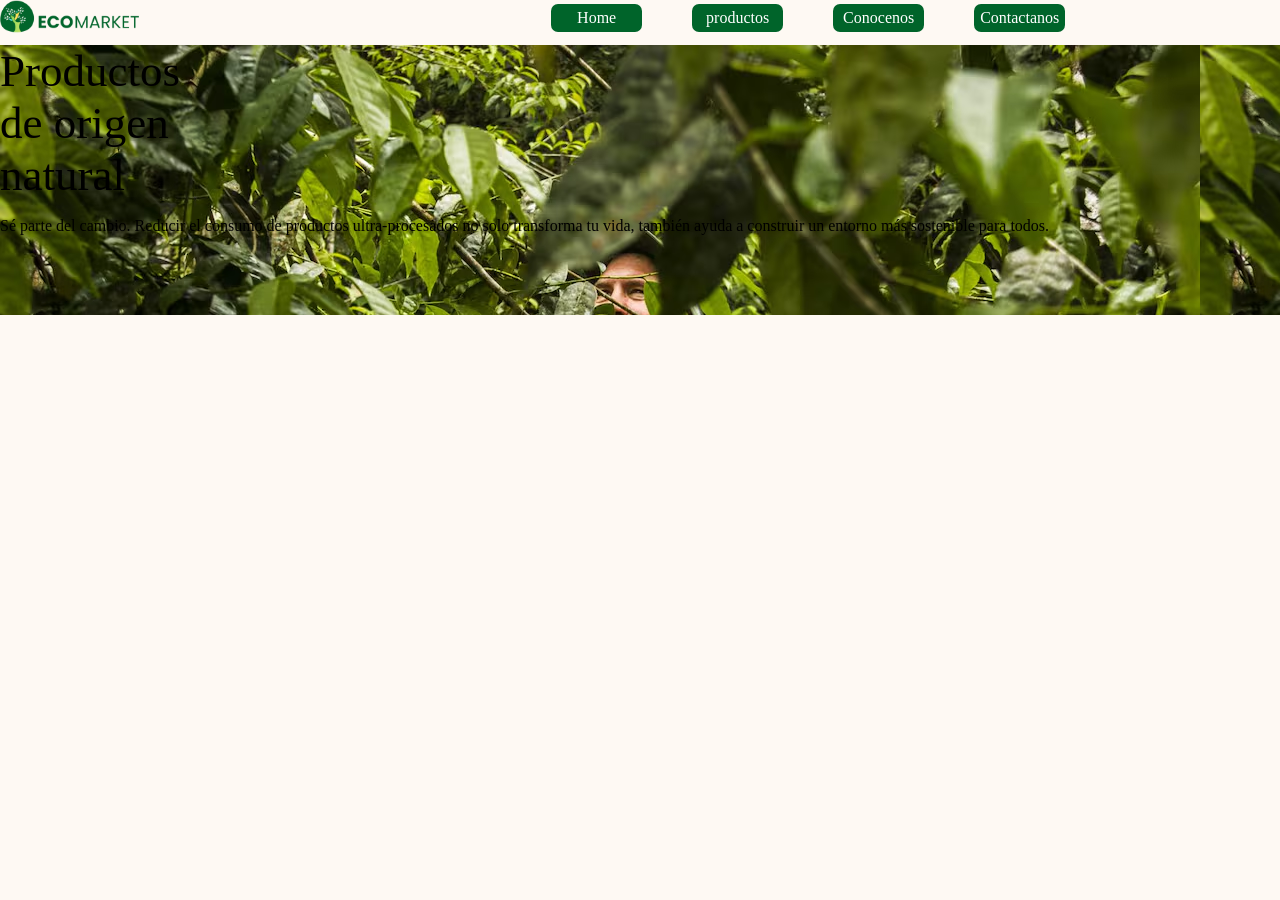
==== index.html @ d208a3f1 "Feat: Estructura general del proyecto, establecimiento de productos,  y header" ====
<!DOCTYPE html>
<html lang="es">
<head>
    <meta charset="UTF-8">
    <meta name="viewport" content="width=device-width, initial-scale=1.0">
    <title>Home-EcoMarket</title>
    <link rel="stylesheet" href="Css/animations.css">
    <link rel="stylesheet" href="Css/components.css">
    <link rel="stylesheet" href="Css/layout.css">
    <link rel="stylesheet" href="Css/Main.css">
</head>
<body>
    <header>
        <div>
            <img src="img/Icons/Logos/Logo_vertical.png" alt="Logo_vertical">
            <nav>
                <a href="index.html">Home</a>
                <a href="views/productos.html">productos</a>
                <a href="views/sobre-nosotros.html">Conocenos</a>
                <a href="views/">Contactanos</a>
            </nav>
            <button>
                Barra de Búsqueda<img src="img/Icons/Recursos/Lupa.png" alt="">
            </button>
        </div>
        <section>
            <div>Productos de origen natural</div>
            <p>Sé parte del cambio. Reducir el consumo
               de productos ultra-procesados no solo transforma
               tu vida, también ayuda a construir un entorno más 
               sostenible para todos.</p>
        </section>
    </header>
    
</body>
</html>
---- Css/layout.css ----
body{
    background-color: #fef9f3;
    padding: 0px;
    margin: 0px;
    
}
header div {
    display: grid;
    grid-template-columns: 1fr 4fr 2fr ;
    gap: 40vh;
    align-items: center;
    margin-bottom: 1vh;
}
header img{
    display: grid;
    height: 4vh;
    
}
header nav {
    display: flex;

}
header nav a {
    width: 9vh;
    margin-left: 50px;
    padding: 5px;
    border-radius: 7px;
    color: #ffffff;
    background-color: #00642a;
    text-decoration: none;
    text-align: center;
    
}

header button  {
    display: flex;
    background-color: #ffde59;
    border-radius: 2vw;
    border: none;
    height: 4vh;
    align-items: center;
    
}
header button img {
    height: 2vh;
    padding-left: 19vh;
}

header section{
    background-image: url(../img/hero/Header_Home.avif);
    height: 30vh;
}
header section div {
    font-size: 5vh;
}
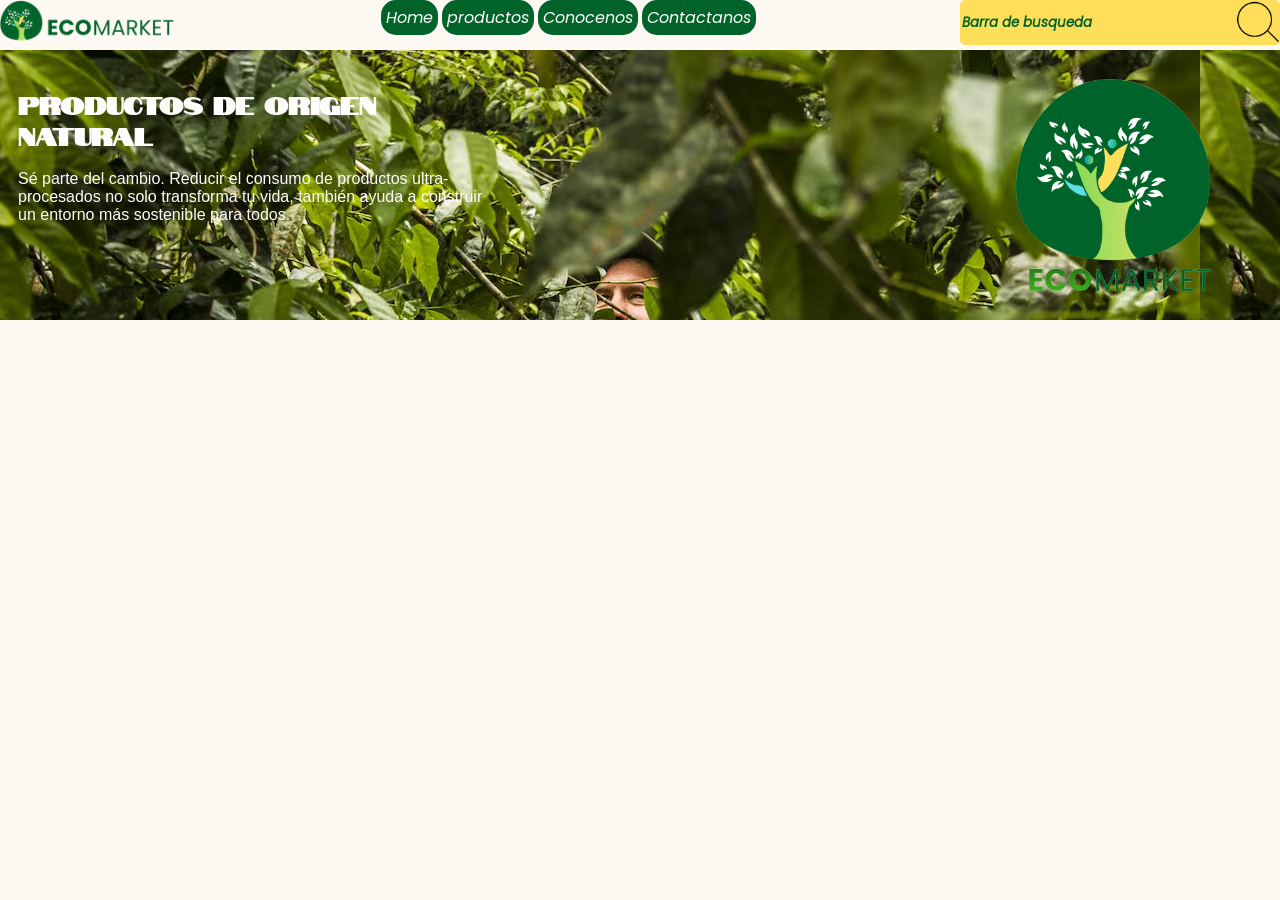
==== commit 6d6d3538: "fix: Estructura de Css, terminacion y conexion de Header a las 4 paginas iniciales" ====
--- a/index.html
+++ b/index.html
@@ -11,26 +11,33 @@
 </head>
 <body>
     <header>
+        <section class="head-principal">
         <div>
-            <img src="img/Icons/Logos/Logo_vertical.png" alt="Logo_vertical">
+            <img class="logoVertical" src="img/Icons/Logos/Logo_vertical.png" alt="Logo_vertical">
             <nav>
-                <a href="index.html">Home</a>
-                <a href="views/productos.html">productos</a>
-                <a href="views/sobre-nosotros.html">Conocenos</a>
-                <a href="views/">Contactanos</a>
+                <a class="boton-navegacion" href="index.html">Home</a>
+                <a class="boton-navegacion" href="views/productos.html">productos</a>
+                <a class="boton-navegacion" href="views/sobre-nosotros.html">Conocenos</a>
+                <a class="boton-navegacion" href="views/">Contactanos</a>
             </nav>
-            <button>
-                Barra de Búsqueda<img src="img/Icons/Recursos/Lupa.png" alt="">
-            </button>
+            <form class="boton-busqueda">
+                <input type="search"  placeholder="Barra de busqueda"  >
+                    <img class="logoVertical" src="img/Icons/Recursos/Lupa.png" alt="buscar">
+                </input>
+            </form>
         </div>
-        <section>
-            <div>Productos de origen natural</div>
-            <p>Sé parte del cambio. Reducir el consumo
-               de productos ultra-procesados no solo transforma
-               tu vida, también ayuda a construir un entorno más 
-               sostenible para todos.</p>
+        </section>
+        <section class="head-Secundary">
+            <div>  
+                <h1 class="Titulo">Productos de origen natural</h1>
+                
+                <p class="descripciones">Sé parte del cambio. Reducir el consumo
+                de productos ultra-procesados no solo transforma
+                tu vida, también ayuda a construir un entorno más 
+                sostenible para todos.</p>
+            </div>
+            <div><img class="Logo" src="img/Icons/Logos/LogoProytecto.png" alt="LogoPrincipal"></div>
         </section>
     </header>
-    
 </body>
 </html>
--- a/Css/components.css
+++ b/Css/components.css
@@ -0,0 +1,74 @@
+/* HEAD PRINCIPAL DE TODAS LAS PAGINAS */
+.head-principal > div {
+    display: flex;
+    justify-content: space-between;
+}
+.logoVertical {
+    height: 5vh;
+}
+.boton-busqueda{
+    display: flex;
+    align-items: center;
+    justify-content: space-between;
+    width: 25%;
+    height: 5vh; 
+    background-color: var(--navegacionColor-primario);  
+    border: none;
+    border-radius: 5px;
+}
+.boton-busqueda input {
+    flex: 1;
+    height: 100%;
+    border: none;
+    background: transparent;
+}
+.boton-busqueda input::placeholder{
+    color: var(--fondoColor-primario);
+    font-family: var(--texto);
+    font-style: italic;
+    font-weight: 700;
+}
+.boton-navegacion {
+    color: var(--letrasColor-primario);
+    font-family: var(--texto) ;
+    font-style: italic;
+    display: inline-block;
+    background-color: var(--fondoColor-primario);
+    align-items: center;
+    text-align: center;
+    margin: 0px;
+    padding: 5px;
+    border-radius: 15px;
+    text-decoration: none;
+}
+
+
+
+
+
+
+
+
+
+/* Head home */
+
+.head-Secundary > div:first-child {
+    color: var(--letrasColor-primario);
+    width: 100%;
+    height: 100% ;
+    justify-content: space-between;
+    padding: 2vh;
+}
+.Titulo {
+    font-family: var(--titulo);
+ }
+.descripciones{
+    font-family: var(--descripciones);
+}
+.Logo {
+    padding-left: 40vw;
+    padding-top: 3vh;
+    padding-right: 5vw;
+    display: flex;
+    height: 80% ;
+}
--- a/Css/layout.css
+++ b/Css/layout.css
@@ -1,55 +1,20 @@
+@font-face {
+    font-family: "Poppins";
+    src: url("../fonts/Poppins-Regular.ttf") format("truetype");
+    font-weight: 400;
+    font-style: normal;
+    font-display: swap;}
+
+
 body{
     background-color: #fef9f3;
     padding: 0px;
     margin: 0px;
-    
-}
-header div {
-    display: grid;
-    grid-template-columns: 1fr 4fr 2fr ;
-    gap: 40vh;
     align-items: center;
-    margin-bottom: 1vh;
-}
-header img{
-    display: grid;
-    height: 4vh;
-    
-}
-header nav {
-    display: flex;
-
-}
-header nav a {
-    width: 9vh;
-    margin-left: 50px;
-    padding: 5px;
-    border-radius: 7px;
-    color: #ffffff;
-    background-color: #00642a;
-    text-decoration: none;
-    text-align: center;
-    
+    font-family: "Poppins", sans-serif ;
 }
 
-header button  {
+header{
     display: flex;
-    background-color: #ffde59;
-    border-radius: 2vw;
-    border: none;
-    height: 4vh;
-    align-items: center;
-    
+    flex-direction: column;
 }
-header button img {
-    height: 2vh;
-    padding-left: 19vh;
-}
-
-header section{
-    background-image: url(../img/hero/Header_Home.avif);
-    height: 30vh;
-}
-header section div {
-    font-size: 5vh;
-}
--- a/Css/Main.css
+++ b/Css/Main.css
@@ -0,0 +1,63 @@
+@font-face {
+    font-family: "Notable";
+    src: url("../fonts/Notable-Regular.ttf") format("truetype");
+    font-weight: 400;
+    font-style: normal ;
+    font-display: swap;
+}
+@font-face {
+    font-family: "Poppins";
+    src: url("../fonts/Poppins-Italic.ttf") format("truetype");
+    font-weight: 500;
+    font-style: italic;
+    font-display: swap;
+}
+@font-face {
+    font-family: "Poppins";
+    src: url("../fonts/Poppins-Bold.ttf") format("truetype");
+    font-weight:bold;
+    font-style: normal;
+    font-display: swap;
+}
+@font-face {
+    font-family: "Poppins";
+    src: url("../fonts/Poppins-Regular.ttf") format("truetype");
+    font-weight: 400;
+    font-style: normal;
+    font-display: swap;
+}
+@font-face {
+    font-family: "CatchyMager";
+    src: url("../fonts/CatchyMager.otf") format("opentype");
+    font-weight:300 ;
+    font-display: swap;
+}
+:root{
+    /* Paleta de colores de la pagina */
+    --background-primario: #fef9f3;
+    --background-secundario: #5ce1e6 ;
+    --fondoColor-primario : #00642a;
+    --navegacionColor-primario : #ffde59;
+    --letrasColor-primario: #fffcfc ;
+    --letrasColor-secundario: #1d1616;
+    /* Paleta de gradientes de la pagina */
+    --fondoColo-secundario: linear-gradient(to right,#89d957, #c9e265 );
+    --fondoNavegacion-Primario:  linear-gradient(to right,#68c7e5 ,#00bf63 ) ;
+    --fondoNavegacion-secndario:  linear-gradient(to right,#0097b2 ,#7ed957 ) ;
+    /* Tipografia de la pagina */
+    --titulo: "Notable", sans-serif;
+    --texto: "Poppins" ,sans-serif ;
+    --descripciones:"CatchyMager", sans-serif ;
+}
+
+.head-principal{ 
+    background-color: #fef9f3;
+    margin-bottom: 5px;
+}
+.head-Secundary {
+    display: flex;
+    background-image: url(../img/hero/Header_Home.avif);
+    height: 30vh;
+    width: 100%;
+}
+
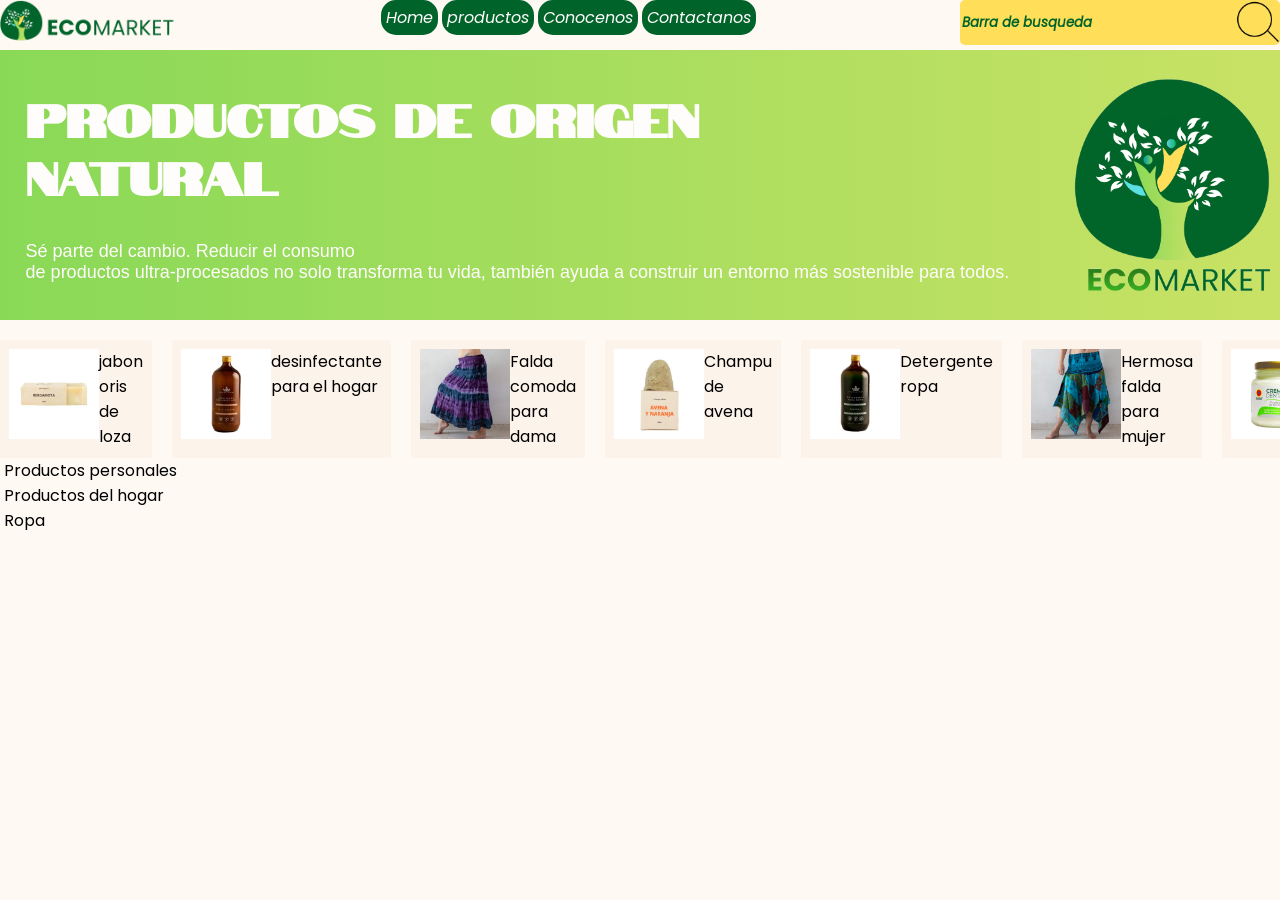
==== commit f70ebbe9: "Feat: Creacion de carrusel (faltan detalles) y otros head" ====
--- a/index.html
+++ b/index.html
@@ -10,34 +10,115 @@
     <link rel="stylesheet" href="Css/Main.css">
 </head>
 <body>
-    <header>
-        <section class="head-principal">
-        <div>
-            <img class="logoVertical" src="img/Icons/Logos/Logo_vertical.png" alt="Logo_vertical">
-            <nav>
-                <a class="boton-navegacion" href="index.html">Home</a>
-                <a class="boton-navegacion" href="views/productos.html">productos</a>
-                <a class="boton-navegacion" href="views/sobre-nosotros.html">Conocenos</a>
-                <a class="boton-navegacion" href="views/">Contactanos</a>
-            </nav>
-            <form class="boton-busqueda">
-                <input type="search"  placeholder="Barra de busqueda"  >
-                    <img class="logoVertical" src="img/Icons/Recursos/Lupa.png" alt="buscar">
-                </input>
-            </form>
-        </div>
-        </section>
+    <main>
+        <header>
+            <section class="head-principal">
+            <div>
+                <img class="logoVertical" src="img/Icons/Logos/Logo_vertical.png" alt="Logo_vertical">
+                <nav>
+                    <a class="boton-navegacion" href="index.html">Home</a>
+                    <a class="boton-navegacion" href="views/productos.html">productos</a>
+                    <a class="boton-navegacion" href="views/sobre-nosotros.html">Conocenos</a>
+                    <a class="boton-navegacion" href="views/">Contactanos</a>
+                </nav>
+                <form class="boton-busqueda">
+                    <input type="search"  placeholder="Barra de busqueda"  >
+                        <img class="logoVertical" src="img/Icons/Recursos/Lupa.png" alt="buscar">
+                    </input>
+                </form>
+            </div>
+            </section>
+        </header>
         <section class="head-Secundary">
             <div>  
-                <h1 class="Titulo">Productos de origen natural</h1>
-                
-                <p class="descripciones">Sé parte del cambio. Reducir el consumo
-                de productos ultra-procesados no solo transforma
+                <h1 class="Titulo">Productos de origen <br>
+                    natural</h1>
+                <p class="descripciones">Sé parte del cambio. Reducir el consumo <br>
+                de productos ultra-procesados no solo transforma 
                 tu vida, también ayuda a construir un entorno más 
                 sostenible para todos.</p>
             </div>
             <div><img class="Logo" src="img/Icons/Logos/LogoProytecto.png" alt="LogoPrincipal"></div>
         </section>
-    </header>
+        <section class="Muestra">
+            <div class="cardproductos">
+                <span><img src="img/Productos/Aceites/jabon-oiris-bergamota-300x300.jpg" alt="">
+                </span>
+                <span>jabon oris de loza</span>
+            </div>
+            <div class="cardproductos">
+                <span><img src="img/Productos/Hogar/desinfectante-300x300.jpg" alt="">
+                </span>
+                <span>desinfectante para el hogar</span>
+            </div>
+            <div class="cardproductos">
+                <span><img src="img/Productos/ropa/FaldasIMG_3192-300x300.jpg" alt="">
+                </span>
+                <span>Falda comoda para dama</span>
+            </div>
+            <div class="cardproductos">
+                <span><img src="img/Productos/Aceites/champu-oiris-avena-naranja-300x300.jpg" alt="">
+                </span>
+                <span>Champu de avena</span>
+            </div>
+            <div class="cardproductos">
+                <span><img src="img/Productos/Hogar/detergente-ropa-300x300.jpg" alt="">
+                </span>
+                <span>Detergente ropa</span>
+            </div>
+            <div class="cardproductos">
+                <span><img src="img/Productos/ropa/FaldasIMG_3197-300x300.jpg" alt="">
+                </span>
+                <span>Hermosa falda para mujer</span>
+            </div>
+            <div class="cardproductos">
+                <span><img src="img/Productos/Aceites/crema-dent-gaia-300x300.jpg" alt="">
+                </span>
+                <span>Crema dental gaia</span>
+            </div>
+            <div class="cardproductos">
+                <span><img src="img/Productos/Hogar/jabon-loza-300x300.jpg" alt="">
+                </span>
+                <span>Jabon de loza</span>
+            </div>
+            <div class="cardproductos">
+                <span><img src="img/Productos/ropa/PantalonesIMG_3084-300x300Pantalones.img.jpg" alt="">
+                </span>
+                <span>Pantalon Unisex</span>
+            </div>
+            <div class="cardproductos">
+                <span><img src="img/Productos/Aceites/crema-dental-gaia-300x300.jpg" alt="">
+                </span>
+                <span>Crema para los dientes</span>
+            </div>
+            <div class="cardproductos">
+                <span><img src="img/Productos/Hogar/spill-control-300x300.jpg" alt="">
+                </span>
+                <span>Spill control</span>
+            </div>
+            <div class="cardproductos">
+                <span><img src="img/Productos/ropa/PantalonesIMG_3113-300x300Pantalones.img.jpg" alt="">
+                </span>
+                <span>Pantalon Unisex</span>
+            </div>
+        </section>
+        <section class="Categorias">
+            <div class="cardCategorias">
+                <span><img src="" alt="">
+                </span>
+                <span>Productos personales</span>
+            </div>
+            <div class="cardCategorias">
+                <span><img src="" alt="">
+                </span>
+                <span>Productos del hogar</span>
+            </div>
+            <div class="cardCategorias">
+                <span><img src="" alt="">
+                </span>
+                <span>Ropa</span>
+            </div>
+        </section>
+    </main>
 </body>
 </html>
--- a/Css/animations.css
+++ b/Css/animations.css
@@ -0,0 +1,9 @@
+@keyframes Movimientolateral {
+    from {
+        transform: translateX(0);
+    }   
+    to {
+        /* Se mueve hacia la izquierda el equivalente a la mitad del contenedor */
+        transform: translateX(-50%); 
+    }
+}
--- a/Css/components.css
+++ b/Css/components.css
@@ -45,30 +45,64 @@
 
 
 
-
-
-
-
-
 /* Head home */
 
 .head-Secundary > div:first-child {
-    color: var(--letrasColor-primario);
-    width: 100%;
-    height: 100% ;
-    justify-content: space-between;
-    padding: 2vh;
+    color: var(--letrasColor-primario);   
+    padding-top: 0px;
+    padding-left: 2vw;
+    padding-bottom: 20px;
 }
 .Titulo {
     font-family: var(--titulo);
+    font-size: 5vh; 
  }
 .descripciones{
     font-family: var(--descripciones);
+    font-size: 2vh;
 }
 .Logo {
-    padding-left: 40vw;
     padding-top: 3vh;
-    padding-right: 5vw;
+    padding-right: 5px;
     display: flex;
     height: 80% ;
+}
+
+/*Main-home*/
+
+.Muestra { 
+    display: flex;
+    gap: 20px;
+    overflow: hidden;
+    width: 100%;
+    margin-left: 2vw 4vh 2vh 4vh;
+    
+}
+
+.cardproductos{
+    background-color: var(--fondoColor-opaco);
+    margin-top: 20px;
+    padding: 1vh;
+    padding-bottom: 1vh;
+    position: relative;
+    display: flex;
+    width: max-content;
+    animation: Movimientolateral 5s linear infinite;
+}
+
+.cardproductos span img {
+    height: 10vh;
+}
+
+.Categorias {
+    display: grid;
+ 
+}
+.cardproductos{
+    grid-template-columns: 2fr 2fr 2fr;
+    justify-content: space-between;
+}
+/*HEAD conocenos */
+.logoHorizontal {
+    height: 50vh;
 }
--- a/Css/Main.css
+++ b/Css/Main.css
@@ -40,10 +40,11 @@
     --navegacionColor-primario : #ffde59;
     --letrasColor-primario: #fffcfc ;
     --letrasColor-secundario: #1d1616;
+    --fondoColor-opaco: #f3e0c93a;
     /* Paleta de gradientes de la pagina */
-    --fondoColo-secundario: linear-gradient(to right,#89d957, #c9e265 );
-    --fondoNavegacion-Primario:  linear-gradient(to right,#68c7e5 ,#00bf63 ) ;
-    --fondoNavegacion-secndario:  linear-gradient(to right,#0097b2 ,#7ed957 ) ;
+    --fondoColor-secundario: linear-gradient(to right,#89d957, #c9e265 );
+    --fondoNavegacion-Primario: linear-gradient(to right,#68c7e5 ,#00bf63 ) ;
+    --fondoNavegacion-secndario: linear-gradient(to right,#0097b2 ,#7ed957 ) ;
     /* Tipografia de la pagina */
     --titulo: "Notable", sans-serif;
     --texto: "Poppins" ,sans-serif ;
@@ -56,8 +57,24 @@
 }
 .head-Secundary {
     display: flex;
-    background-image: url(../img/hero/Header_Home.avif);
+    background-image: var(--fondoColor-secundario);
+    justify-content: space-between;
     height: 30vh;
     width: 100%;
 }
 
+
+
+
+
+/* HEAD conocenos*/
+.head-Secundary-conocenos{
+    display: flex;
+    background-color:var(--fondoColor-primario);
+    justify-content: space-between;
+    border-radius: 15px;
+    height: 30vw;
+    width: 70%;
+    margin-left: 15%;
+    
+}
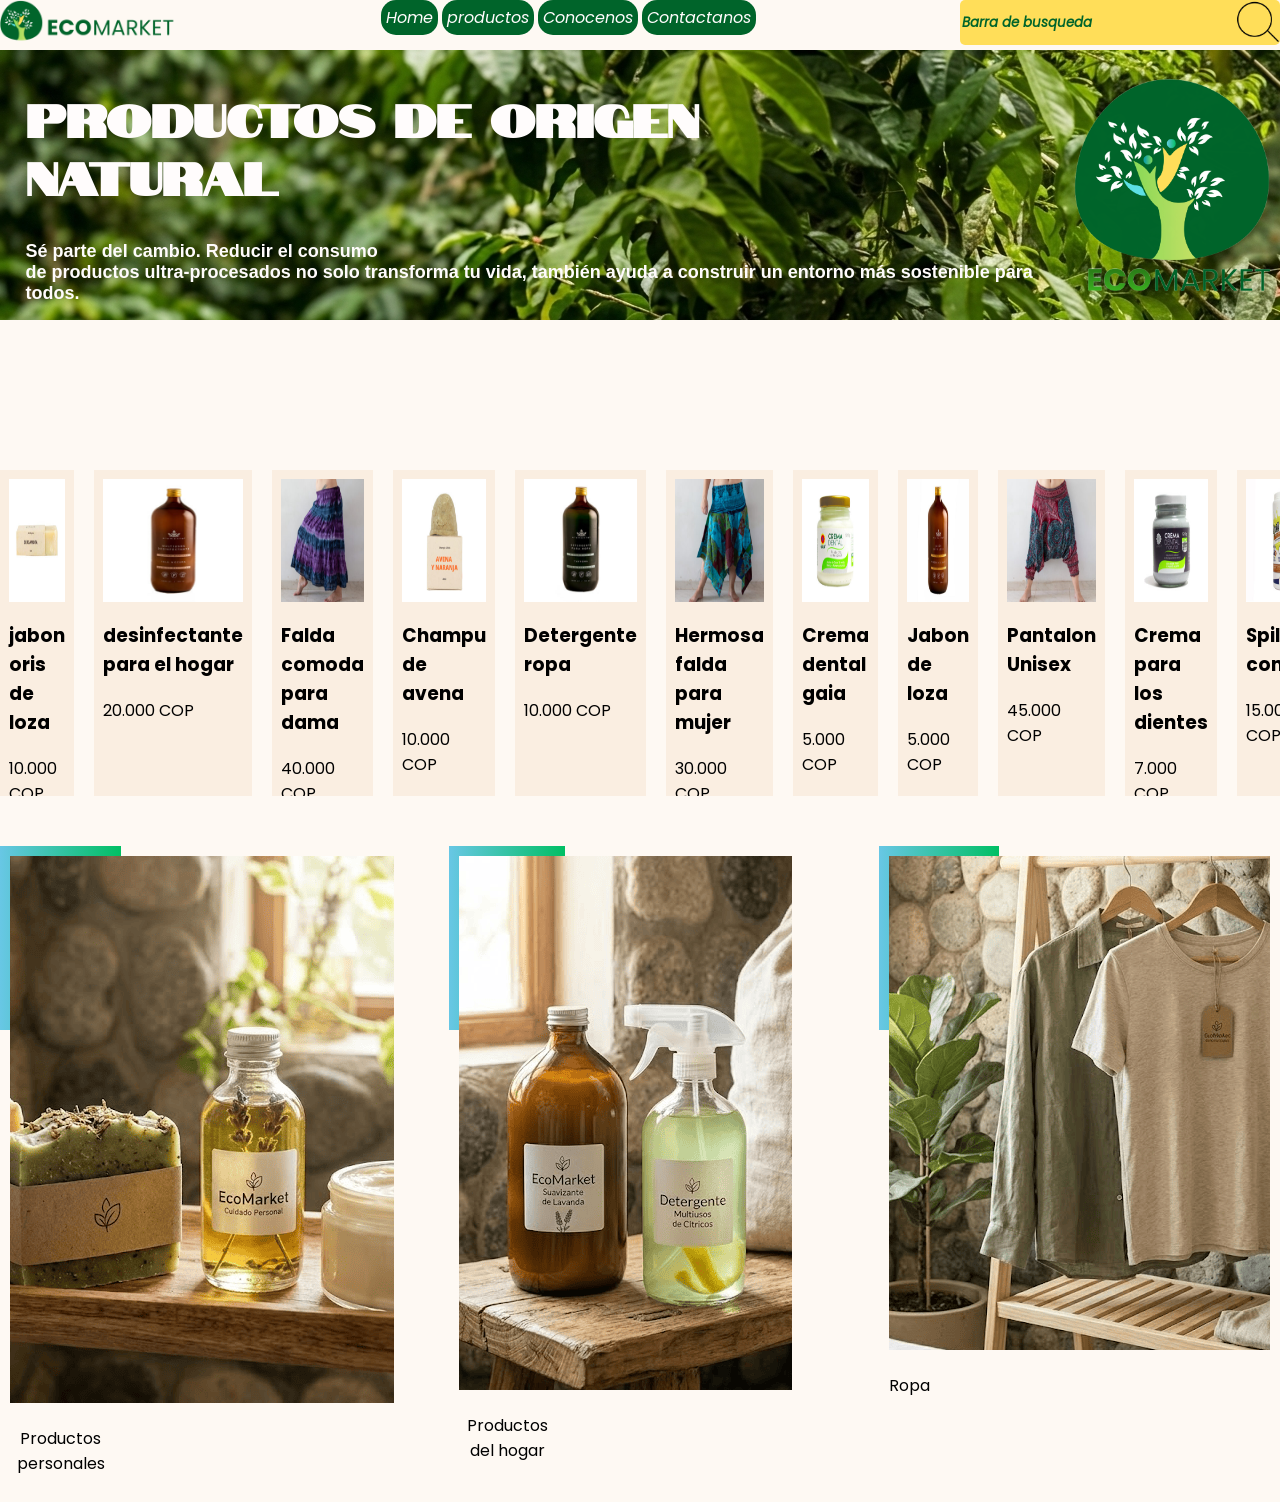
==== commit 6993b343: "feat : diseño responsive en celulares tablets." ====
--- a/index.html
+++ b/index.html
@@ -33,10 +33,10 @@
             <div>  
                 <h1 class="Titulo">Productos de origen <br>
                     natural</h1>
-                <p class="descripciones">Sé parte del cambio. Reducir el consumo <br>
+                <p class="descripciones"> <strong> Sé parte del cambio. Reducir el consumo <br>
                 de productos ultra-procesados no solo transforma 
                 tu vida, también ayuda a construir un entorno más 
-                sostenible para todos.</p>
+                sostenible para todos.</strong></p>
             </div>
             <div><img class="Logo" src="img/Icons/Logos/LogoProytecto.png" alt="LogoPrincipal"></div>
         </section>
@@ -44,81 +44,119 @@
             <div class="cardproductos">
                 <span><img src="img/Productos/Aceites/jabon-oiris-bergamota-300x300.jpg" alt="">
                 </span>
-                <span>jabon oris de loza</span>
+                <div class="informacion">
+                     <h3>jabon oris de loza</h3>
+                    <p>10.000 COP</p>
+                </div>
             </div>
             <div class="cardproductos">
                 <span><img src="img/Productos/Hogar/desinfectante-300x300.jpg" alt="">
                 </span>
-                <span>desinfectante para el hogar</span>
+                <div class="informacion">
+                    <h3>desinfectante para el hogar</h3>
+                    <p>20.000 COP</p>
+                </div>
             </div>
             <div class="cardproductos">
                 <span><img src="img/Productos/ropa/FaldasIMG_3192-300x300.jpg" alt="">
                 </span>
-                <span>Falda comoda para dama</span>
+                <div class="informacion">
+                    <h3>Falda comoda para dama</h3>
+                    <p>40.000 COP</p>
+                </div>
             </div>
             <div class="cardproductos">
                 <span><img src="img/Productos/Aceites/champu-oiris-avena-naranja-300x300.jpg" alt="">
                 </span>
-                <span>Champu de avena</span>
+                <div class="informacion">
+                    <h3>Champu de avena</h3>
+                    <p>10.000 COP</p>
+                </div>
             </div>
             <div class="cardproductos">
                 <span><img src="img/Productos/Hogar/detergente-ropa-300x300.jpg" alt="">
                 </span>
-                <span>Detergente ropa</span>
+                <div class="informacion">
+                    <h3>Detergente ropa</h3>
+                    <p>10.000 COP</p>
+                </div>
             </div>
             <div class="cardproductos">
                 <span><img src="img/Productos/ropa/FaldasIMG_3197-300x300.jpg" alt="">
                 </span>
-                <span>Hermosa falda para mujer</span>
+                <div class="informacion">
+                    <h3>Hermosa falda para mujer</h3>
+                    <p>30.000 COP</p>
+                </div>
             </div>
             <div class="cardproductos">
                 <span><img src="img/Productos/Aceites/crema-dent-gaia-300x300.jpg" alt="">
                 </span>
-                <span>Crema dental gaia</span>
+                <div class="informacion">
+                    <h3>Crema dental gaia</h3>
+                    <p>5.000 COP</p>
+                </div>
             </div>
             <div class="cardproductos">
                 <span><img src="img/Productos/Hogar/jabon-loza-300x300.jpg" alt="">
                 </span>
-                <span>Jabon de loza</span>
+                <div class="informacion">
+                    <h3>Jabon de loza</h3>
+                    <p>5.000 COP</p>
+                </div>
             </div>
             <div class="cardproductos">
                 <span><img src="img/Productos/ropa/PantalonesIMG_3084-300x300Pantalones.img.jpg" alt="">
                 </span>
-                <span>Pantalon Unisex</span>
+                <div class="informacion">    
+                    <h3>Pantalon Unisex</h3>
+                    <p>45.000 COP</p>
+                </div>
             </div>
             <div class="cardproductos">
                 <span><img src="img/Productos/Aceites/crema-dental-gaia-300x300.jpg" alt="">
                 </span>
-                <span>Crema para los dientes</span>
+                <div class="informacion">
+                    <h3>Crema para los dientes</h3>
+                    <p>7.000 COP</p>
+                </div>
             </div>
             <div class="cardproductos">
                 <span><img src="img/Productos/Hogar/spill-control-300x300.jpg" alt="">
                 </span>
-                <span>Spill control</span>
+                <div class="informacion">
+                    <h3>Spill control</h3>
+                    <p>15.000 COP</p>
+                </div>
             </div>
             <div class="cardproductos">
                 <span><img src="img/Productos/ropa/PantalonesIMG_3113-300x300Pantalones.img.jpg" alt="">
                 </span>
-                <span>Pantalon Unisex</span>
+                <div class="informacion">
+                    <h3>Pantalon Unisex</h3>
+                    <p>42.000 COP</p>
+                </div>
             </div>
         </section>
+        <br><br>
         <section class="Categorias">
             <div class="cardCategorias">
-                <span><img src="" alt="">
+                <span><img src="img/Icons/Recursos/Aceites (1).png" alt="">
                 </span>
-                <span>Productos personales</span>
+                <p>Productos personales</p>
             </div>
             <div class="cardCategorias">
-                <span><img src="" alt="">
+                <span><img src="img/Icons/Recursos/Hogar (1).png" alt="">
                 </span>
-                <span>Productos del hogar</span>
+                <p>Productos del hogar</p>
             </div>
             <div class="cardCategorias">
-                <span><img src="" alt="">
+                <span><img src="img/Icons/Recursos/Ropa (1).png" alt="">
                 </span>
-                <span>Ropa</span>
+                <p>Ropa</p>
             </div>
         </section>
+        <footer></footer>
     </main>
 </body>
 </html>
--- a/Css/components.css
+++ b/Css/components.css
@@ -3,6 +3,7 @@
     display: flex;
     justify-content: space-between;
 }
+
 .logoVertical {
     height: 5vh;
 }
@@ -28,6 +29,7 @@
     font-style: italic;
     font-weight: 700;
 }
+
 .boton-navegacion {
     color: var(--letrasColor-primario);
     font-family: var(--texto) ;
@@ -54,6 +56,7 @@
     padding-bottom: 20px;
 }
 .Titulo {
+    
     font-family: var(--titulo);
     font-size: 5vh; 
  }
@@ -75,34 +78,175 @@
     gap: 20px;
     overflow: hidden;
     width: 100%;
-    margin-left: 2vw 4vh 2vh 4vh;
+    margin-top: 130px;
     
 }
 
 .cardproductos{
+    display: inline-block;
     background-color: var(--fondoColor-opaco);
     margin-top: 20px;
     padding: 1vh;
     padding-bottom: 1vh;
     position: relative;
-    display: flex;
     width: max-content;
-    animation: Movimientolateral 5s linear infinite;
+    animation: Movimientolateral 5s ease infinite;
 }
 
 .cardproductos span img {
-    height: 10vh;
-}
+    display: block;
+    height: 40%;
+    width: 100%;
+}
+
+
+
 
 .Categorias {
     display: grid;
- 
-}
-.cardproductos{
     grid-template-columns: 2fr 2fr 2fr;
     justify-content: space-between;
-}
+    gap: 5vh;
+}
+.cardCategorias{
+    height: 25%;
+    width: 25%;
+    padding: 10px;
+    background-image: var(--fondoNavegacion-Primario);
+}
+
+.cardCategorias p{
+    display: flex;
+    text-align: center;
+}
+
+
+
+
+
+
+
 /*HEAD conocenos */
 .logoHorizontal {
     height: 50vh;
-}+}
+
+
+
+
+
+
+
+
+
+
+
+
+
+
+
+
+
+
+
+@media (max-width: 768px) {
+    /*Head home*/
+
+    .head-principal> div{
+        display: flex;
+        flex-wrap: wrap;
+        justify-content: space-between;
+        gap: 15px;
+    }
+    .logoVertical {
+        display: flex;
+        height: 3vh;
+        width: auto;
+        order: 1;
+    }
+    
+    .boton-busqueda{
+        display: flex;
+        width: 55%;
+        order: 2;
+    }
+
+    .head-principal nav {
+        display: flex;
+        justify-content: space-around;
+        order: 3;
+        width: 100%;
+    }
+    .boton-navegacion { 
+        display: inline-block;
+       
+        text-align: center;
+    }
+
+    .head-Secundary > div:first-child {
+        color: var(--letrasColor-primario);   
+        padding-left: 2vw;
+    }
+    .Titulo {
+        padding: 10px;
+        font-family: var(--titulo);
+        font-size: 5vh; 
+    }
+    .descripciones{
+        color: var(--fondoColor-primario);
+        font-family: var(--descripciones);
+        font-size: 2vh;
+        border: solid var(--fondoColor-primario);
+        border-radius: 10px;
+        padding-bottom: 20px;
+        margin: 20px;
+    }
+        .Logo {
+        display: none;
+    }
+
+        /*MAIN Home*/
+        .Muestra { 
+        display: flex;
+        gap: 20px;
+        overflow: hidden;
+        width: 100%;
+        margin-left: 2vw;
+        
+    }
+
+    .cardproductos{
+        display: block;
+        background-color: var(--fondoColor-opaco);
+        margin-top: 50px;
+        padding: 1vh;
+        padding-bottom: 1vh;
+        position: relative;
+        width: max-content;
+    }
+    .cardproductos span img {
+        height: 150px;
+        width: 150px;
+    }
+
+
+
+
+    .Categorias {
+        display: grid;
+        grid-template-columns: 2fr 2fr 2fr;
+        justify-content: space-between;
+        gap: 5vh;
+    }
+    .cardCategorias{
+        height: 25%;
+        width: 25%;
+        padding: 10px;
+        background-image: var(--fondoNavegacion-Primario);
+    }
+
+    .cardCategorias p{
+        display: flex;
+        text-align: center;
+    }
+} 
--- a/Css/layout.css
+++ b/Css/layout.css
@@ -18,3 +18,9 @@
     display: flex;
     flex-direction: column;
 }
+
+@media (min-width: 400px) and (orientation: portrait) and (min-resolution: 1dppx) {
+    header {
+        display: block;
+    }
+}
--- a/Css/Main.css
+++ b/Css/Main.css
@@ -40,7 +40,7 @@
     --navegacionColor-primario : #ffde59;
     --letrasColor-primario: #fffcfc ;
     --letrasColor-secundario: #1d1616;
-    --fondoColor-opaco: #f3e0c93a;
+    --fondoColor-opaco: #f3e0c973;
     /* Paleta de gradientes de la pagina */
     --fondoColor-secundario: linear-gradient(to right,#89d957, #c9e265 );
     --fondoNavegacion-Primario: linear-gradient(to right,#68c7e5 ,#00bf63 ) ;
@@ -57,12 +57,21 @@
 }
 .head-Secundary {
     display: flex;
-    background-image: var(--fondoColor-secundario);
+    background-image: url(../img/hero/header.png);
     justify-content: space-between;
     height: 30vh;
     width: 100%;
 }
 
+@media (max-width: 768px)  {
+
+    .head-Secundary{
+        display: block;
+        height: 22vh;
+        width: 100%;
+        
+    }
+}
 
 
 
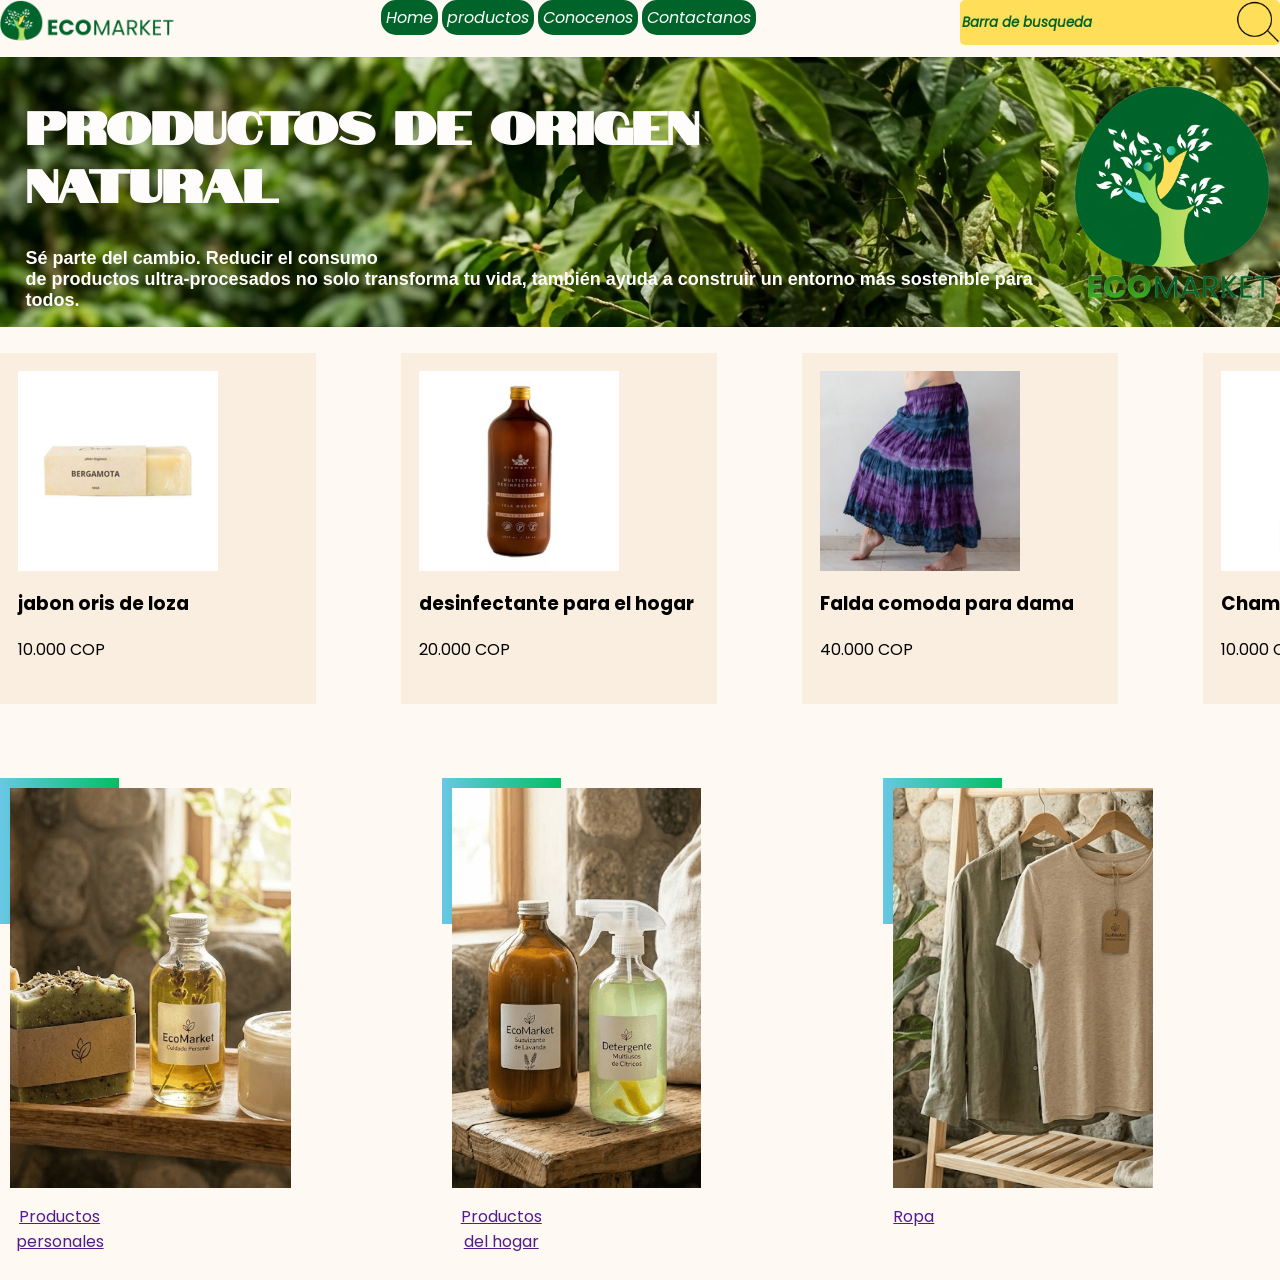
==== commit 948804e1: "feat: scroll y mejora en la parte del producto, animaciones etc" ====
--- a/index.html
+++ b/index.html
@@ -14,12 +14,14 @@
         <header>
             <section class="head-principal">
             <div>
+                <a href="index.html">
                 <img class="logoVertical" src="img/Icons/Logos/Logo_vertical.png" alt="Logo_vertical">
+                </a>
                 <nav>
                     <a class="boton-navegacion" href="index.html">Home</a>
                     <a class="boton-navegacion" href="views/productos.html">productos</a>
                     <a class="boton-navegacion" href="views/sobre-nosotros.html">Conocenos</a>
-                    <a class="boton-navegacion" href="views/">Contactanos</a>
+                    <a class="boton-navegacion" href="views/Contactanos.html">Contactanos</a>
                 </nav>
                 <form class="boton-busqueda">
                     <input type="search"  placeholder="Barra de busqueda"  >
@@ -135,25 +137,124 @@
                 <div class="informacion">
                     <h3>Pantalon Unisex</h3>
                     <p>42.000 COP</p>
+                    <span><img src="img/Productos/Aceites/jabon-oiris-bergamota-300x300.jpg" alt="">
+                    </span>
+                    <div class="informacion">
+                         <h3>jabon oris de loza</h3>
+                        <p>10.000 COP</p>
+                    </div>
+                </div>
+                <div class="cardproductos">
+                    <span><img src="img/Productos/Hogar/desinfectante-300x300.jpg" alt="">
+                    </span>
+                    <div class="informacion">
+                        <h3>desinfectante para el hogar</h3>
+                        <p>20.000 COP</p>
+                    </div>
+                </div>
+                <div class="cardproductos">
+                    <span><img src="img/Productos/ropa/FaldasIMG_3192-300x300.jpg" alt="">
+                    </span>
+                    <div class="informacion">
+                        <h3>Falda comoda para dama</h3>
+                        <p>40.000 COP</p>
+                    </div>
+                </div>
+                <div class="cardproductos">
+                    <span><img src="img/Productos/Aceites/champu-oiris-avena-naranja-300x300.jpg" alt="">
+                    </span>
+                    <div class="informacion">
+                        <h3>Champu de avena</h3>
+                        <p>10.000 COP</p>
+                    </div>
+                </div>
+                <div class="cardproductos">
+                    <span><img src="img/Productos/Hogar/detergente-ropa-300x300.jpg" alt="">
+                    </span>
+                    <div class="informacion">
+                        <h3>Detergente ropa</h3>
+                        <p>10.000 COP</p>
+                    </div>
+                </div>
+                <div class="cardproductos">
+                    <span><img src="img/Productos/ropa/FaldasIMG_3197-300x300.jpg" alt="">
+                    </span>
+                    <div class="informacion">
+                        <h3>Hermosa falda para mujer</h3>
+                        <p>30.000 COP</p>
+                    </div>
+                </div>
+                <div class="cardproductos">
+                    <span><img src="img/Productos/Aceites/crema-dent-gaia-300x300.jpg" alt="">
+                    </span>
+                    <div class="informacion">
+                        <h3>Crema dental gaia</h3>
+                        <p>5.000 COP</p>
+                    </div>
+                </div>
+                <div class="cardproductos">
+                    <span><img src="img/Productos/Hogar/jabon-loza-300x300.jpg" alt="">
+                    </span>
+                    <div class="informacion">
+                        <h3>Jabon de loza</h3>
+                        <p>5.000 COP</p>
+                    </div>
+                </div>
+                <div class="cardproductos">
+                    <span><img src="img/Productos/ropa/PantalonesIMG_3084-300x300Pantalones.img.jpg" alt="">
+                    </span>
+                    <div class="informacion">    
+                        <h3>Pantalon Unisex</h3>
+                        <p>45.000 COP</p>
+                    </div>
+                </div>
+                <div class="cardproductos">
+                    <span><img src="img/Productos/Aceites/crema-dental-gaia-300x300.jpg" alt="">
+                    </span>
+                    <div class="informacion">
+                        <h3>Crema para los dientes</h3>
+                        <p>7.000 COP</p>
+                    </div>
+                </div>
+                <div class="cardproductos">
+                    <span><img src="img/Productos/Hogar/spill-control-300x300.jpg" alt="">
+                    </span>
+                    <div class="informacion">
+                        <h3>Spill control</h3>
+                        <p>15.000 COP</p>
+                    </div>
+                </div>
+                <div class="cardproductos">
+                    <span><img src="img/Productos/ropa/PantalonesIMG_3113-300x300Pantalones.img.jpg" alt="">
+                    </span>
+                    <div class="informacion">
+                        <h3>Pantalon Unisex</h3>
+                        <p>42.000 COP</p>
                 </div>
             </div>
         </section>
         <br><br>
         <section class="Categorias">
             <div class="cardCategorias">
+                <a href="">
                 <span><img src="img/Icons/Recursos/Aceites (1).png" alt="">
                 </span>
                 <p>Productos personales</p>
+                </a>
             </div>
             <div class="cardCategorias">
+                <a href="">
                 <span><img src="img/Icons/Recursos/Hogar (1).png" alt="">
                 </span>
                 <p>Productos del hogar</p>
+                </a>
             </div>
             <div class="cardCategorias">
+                <a href="">
                 <span><img src="img/Icons/Recursos/Ropa (1).png" alt="">
                 </span>
                 <p>Ropa</p>
+                </a>
             </div>
         </section>
         <footer></footer>
--- a/Css/animations.css
+++ b/Css/animations.css
@@ -1,9 +1,8 @@
 @keyframes Movimientolateral {
     from {
-        transform: translateX(0);
+        transform: translateX(0%);
     }   
     to {
-        /* Se mueve hacia la izquierda el equivalente a la mitad del contenedor */
         transform: translateX(-50%); 
     }
 }
--- a/Css/components.css
+++ b/Css/components.css
@@ -75,28 +75,41 @@
 
 .Muestra { 
     display: flex;
-    gap: 20px;
-    overflow: hidden;
-    width: 100%;
-    margin-top: 130px;
-    
+    justify-content:space-between;
+    gap: 15px;
+    overflow-x: scroll;
+    overflow-y: hidden;
+    height: 350px;
+    width: max-content;
+    animation: Movimientolateral 20s linear infinite;
+    margin-top: 2%;
+    padding-bottom: 2%;
+}
+.Muestra:hover{
+    animation-play-state: paused;
+}
+.Muestra::-webkit-scrollbar{
+    display: none;
 }
 
 .cardproductos{
-    display: inline-block;
+    display: block;
     background-color: var(--fondoColor-opaco);
-    margin-top: 20px;
-    padding: 1vh;
-    padding-bottom: 1vh;
-    position: relative;
-    width: max-content;
-    animation: Movimientolateral 5s ease infinite;
+    height: 35vh;
+    width: 350px;
+    padding: 2vh;
+    flex:  0 0 280px;
 }
 
 .cardproductos span img {
     display: block;
-    height: 40%;
-    width: 100%;
+    height: 200px;
+    width: 200px;
+    object-fit: cover;
+    transition: all 3s ease;
+}
+.cardproductos span img:hover {
+    transform: scale(1.5);
 }
 
 
@@ -121,8 +134,14 @@
 }
 
 
-
-
+.cardCategorias span img {
+    display: block;
+    height: 400px ;
+}
+
+.Ultimaimage {
+    width: 30px;
+}
 
 
 
@@ -143,13 +162,8 @@
 
 
 
-
-
-
-
-
-
 @media (max-width: 768px) {
+
     /*Head home*/
 
     .head-principal> div{
@@ -173,17 +187,15 @@
 
     .head-principal nav {
         display: flex;
-        justify-content: space-around;
         order: 3;
         width: 100%;
     }
     .boton-navegacion { 
         display: inline-block;
-       
         text-align: center;
     }
 
-    .head-Secundary > div:first-child {
+    .head-Secunerencdary > div:first-child {
         color: var(--letrasColor-primario);   
         padding-left: 2vw;
     }
@@ -194,7 +206,6 @@
     }
     .descripciones{
         color: var(--fondoColor-primario);
-        font-family: var(--descripciones);
         font-size: 2vh;
         border: solid var(--fondoColor-primario);
         border-radius: 10px;
@@ -206,47 +217,49 @@
     }
 
         /*MAIN Home*/
+        
         .Muestra { 
-        display: flex;
-        gap: 20px;
-        overflow: hidden;
+        display: grid;  
+        grid-template-columns: 1fr 1fr;
         width: 100%;
+        height: 100%;
         margin-left: 2vw;
-        
-    }
+        padding-top: 17%;
+        animation: none;
+        justify-content: none;
+         }
 
     .cardproductos{
-        display: block;
         background-color: var(--fondoColor-opaco);
         margin-top: 50px;
         padding: 1vh;
-        padding-bottom: 1vh;
-        position: relative;
-        width: max-content;
+        padding-bottom: 12vh;
+        width: 40vw;
+        animation:none;
     }
     .cardproductos span img {
         height: 150px;
         width: 150px;
     }
-
-
-
-
+    .informacion {
+        text-align: justify;
+        width: 70%;
+    }
     .Categorias {
-        display: grid;
-        grid-template-columns: 2fr 2fr 2fr;
-        justify-content: space-between;
+        display: block;
+        align-items: center;
         gap: 5vh;
     }
     .cardCategorias{
         height: 25%;
-        width: 25%;
+        width: 35%;
         padding: 10px;
+        padding-bottom: 30px;
         background-image: var(--fondoNavegacion-Primario);
     }
 
     .cardCategorias p{
-        display: flex;
-        text-align: center;
-    }
-} +        font-family: var(--titulo);
+    }
+    
+}
--- a/Css/layout.css
+++ b/Css/layout.css
@@ -1,11 +1,3 @@
-@font-face {
-    font-family: "Poppins";
-    src: url("../fonts/Poppins-Regular.ttf") format("truetype");
-    font-weight: 400;
-    font-style: normal;
-    font-display: swap;}
-
-
 body{
     background-color: #fef9f3;
     padding: 0px;
--- a/Css/Main.css
+++ b/Css/Main.css
@@ -74,8 +74,6 @@
 }
 
 
-
-
 /* HEAD conocenos*/
 .head-Secundary-conocenos{
     display: flex;
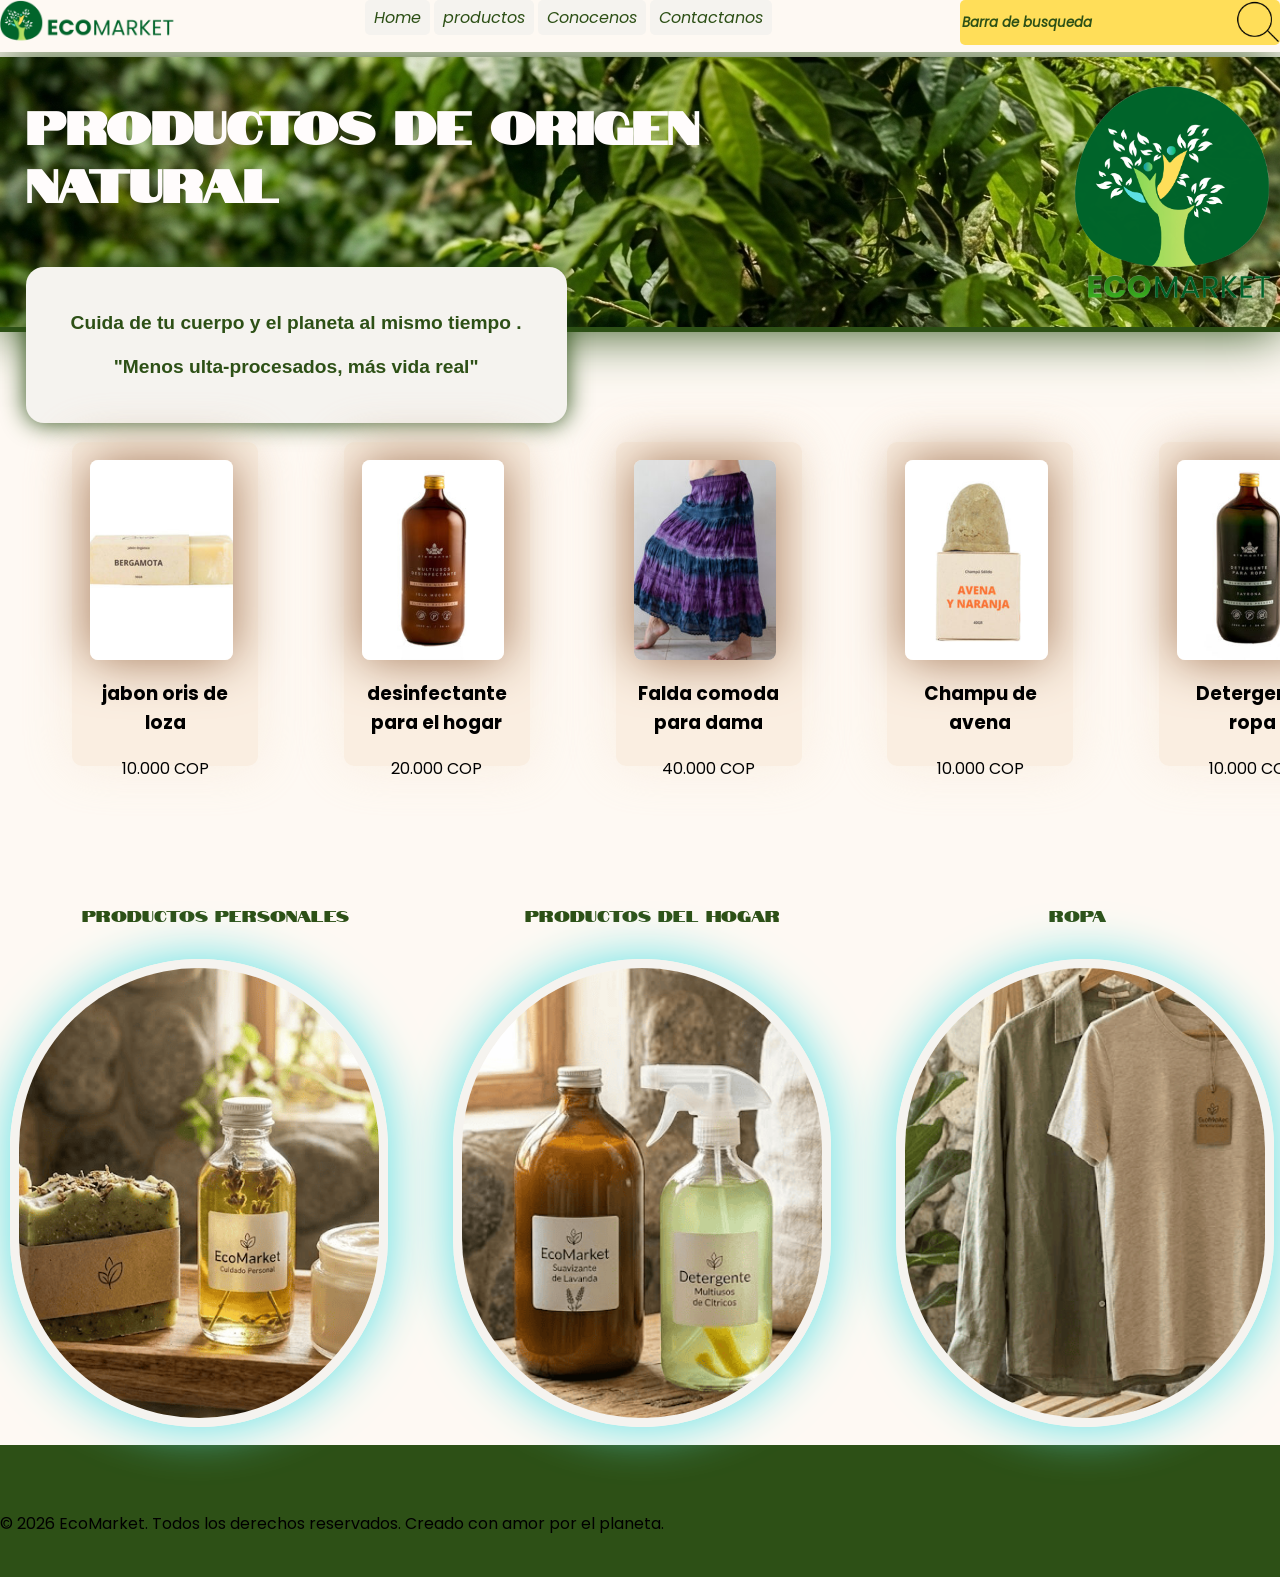
==== commit bfa2a846: "feat: transiciones y animaciones del home terminados, diseño terminado, responsive terminado" ====
--- a/index.html
+++ b/index.html
@@ -35,13 +35,14 @@
             <div>  
                 <h1 class="Titulo">Productos de origen <br>
                     natural</h1>
-                <p class="descripciones"> <strong> Sé parte del cambio. Reducir el consumo <br>
-                de productos ultra-procesados no solo transforma 
-                tu vida, también ayuda a construir un entorno más 
-                sostenible para todos.</strong></p>
-            </div>
-            <div><img class="Logo" src="img/Icons/Logos/LogoProytecto.png" alt="LogoPrincipal"></div>
+                <p class="descripciones Ignore"> <strong> <Strong> Cuida </Strong> de tu <strong>cuerpo</strong> y el <strong>planeta</strong> al mismo <Strong>tiempo</Strong> . <br> <br> "<strong>Menos</strong> ulta-procesados, <strong>más</strong> vida real" </strong></p>
+            </div>
+            <div><img class="Logo Ignore" src="img/Icons/Logos/LogoProytecto.png" alt="LogoPrincipal"></div>
         </section>
+        <div>
+            <p class="descripciones ignore"> <strong> <Strong> Cuida </Strong> de tu <strong>cuerpo</strong> y el <strong>planeta</strong> al mismo <Strong>tiempo</Strong> . <br> <br> "<strong>Menos</strong> ulta-procesados, <strong>más</strong> vida real" </strong></p>
+        </div>
+    
         <section class="Muestra">
             <div class="cardproductos">
                 <span><img src="img/Productos/Aceites/jabon-oiris-bergamota-300x300.jpg" alt="">
@@ -135,129 +136,138 @@
                 <span><img src="img/Productos/ropa/PantalonesIMG_3113-300x300Pantalones.img.jpg" alt="">
                 </span>
                 <div class="informacion">
+                    <h3>Pantalon Unisex</h3>
+                    <p>42.000 COP</p>
+                </div>
+            </div>
+             <div class="cardproductos Ignore">
+                <span><img src="img/Productos/Aceites/jabon-oiris-bergamota-300x300.jpg" alt="">
+                </span>
+                <div class="informacion Ignore">
+                     <h3>jabon oris de loza</h3>
+                    <p>10.000 COP</p>
+                </div>
+            </div>
+            <div class="cardproductos Ignore">
+                <span><img src="img/Productos/Hogar/desinfectante-300x300.jpg" alt="">
+                </span>
+                <div class="informacion Ignore">
+                    <h3>desinfectante para el hogar</h3>
+                    <p>20.000 COP</p>
+                </div>
+            </div>
+            <div class="cardproductos Ignore">
+                <span><img src="img/Productos/ropa/FaldasIMG_3192-300x300.jpg" alt="">
+                </span>
+                <div class="informacion Ignore">
+                    <h3>Falda comoda para dama</h3>
+                    <p>40.000 COP</p>
+                </div>
+            </div>
+            <div class="cardproductos Ignore">
+                <span><img src="img/Productos/Aceites/champu-oiris-avena-naranja-300x300.jpg" alt="">
+                </span>
+                <div class="informacion Ignore">
+                    <h3>Champu de avena</h3>
+                    <p>10.000 COP</p>
+                </div>
+            </div>
+            <div class="cardproductos Ignore">
+                <span><img src="img/Productos/Hogar/detergente-ropa-300x300.jpg" alt="">
+                </span>
+                <div class="informacion Ignore">
+                    <h3>Detergente ropa</h3>
+                    <p>10.000 COP</p>
+                </div>
+            </div>
+            <div class="cardproductos Ignore">
+                <span><img src="img/Productos/ropa/FaldasIMG_3197-300x300.jpg" alt="">
+                </span>
+                <div class="informacion Ignore">
+                    <h3>Hermosa falda para mujer</h3>
+                    <p>30.000 COP</p>
+                </div>
+            </div>
+            <div class="cardproductos Ignore">
+                <span><img src="img/Productos/Aceites/crema-dent-gaia-300x300.jpg" alt="">
+                </span>
+                <div class="informacion Ignore">
+                    <h3>Crema dental gaia</h3>
+                    <p>5.000 COP</p>
+                </div>
+            </div>
+            <div class="cardproductos Ignore">
+                <span><img src="img/Productos/Hogar/jabon-loza-300x300.jpg" alt="">
+                </span>
+                <div class="informacion Ignore">
+                    <h3>Jabon de loza</h3>
+                    <p>5.000 COP</p>
+                </div>
+            </div>
+            <div class="cardproductos Ignore">
+                <span><img src="img/Productos/ropa/PantalonesIMG_3084-300x300Pantalones.img.jpg" alt="">
+                </span>
+                <div class="informacion Ignore">    
+                    <h3>Pantalon Unisex</h3>
+                    <p>45.000 COP</p>
+                </div>
+            </div>
+            <div class="cardproductos Ignore">
+                <span><img src="img/Productos/Aceites/crema-dental-gaia-300x300.jpg" alt="">
+                </span>
+                <div class="informacion Ignore">
+                    <h3>Crema para los dientes</h3>
+                    <p>7.000 COP</p>
+                </div>
+            </div>
+            <div class="cardproductos Ignore">
+                <span><img src="img/Productos/Hogar/spill-control-300x300.jpg" alt="">
+                </span>
+                <div class="informacion Ignore">
+                    <h3>Spill control</h3>
+                    <p>15.000 COP</p>
+                </div>
+            </div>
+            <div class="cardproductos Ignore">
+                <span><img src="img/Productos/ropa/PantalonesIMG_3113-300x300Pantalones.img.jpg" alt="">
+                </span>
+                <div class="informacion Ignore">
                     <h3>Pantalon Unisex</h3>
                     <p>42.000 COP</p>
                     <span><img src="img/Productos/Aceites/jabon-oiris-bergamota-300x300.jpg" alt="">
                     </span>
-                    <div class="informacion">
-                         <h3>jabon oris de loza</h3>
-                        <p>10.000 COP</p>
-                    </div>
-                </div>
-                <div class="cardproductos">
-                    <span><img src="img/Productos/Hogar/desinfectante-300x300.jpg" alt="">
-                    </span>
-                    <div class="informacion">
-                        <h3>desinfectante para el hogar</h3>
-                        <p>20.000 COP</p>
-                    </div>
-                </div>
-                <div class="cardproductos">
-                    <span><img src="img/Productos/ropa/FaldasIMG_3192-300x300.jpg" alt="">
-                    </span>
-                    <div class="informacion">
-                        <h3>Falda comoda para dama</h3>
-                        <p>40.000 COP</p>
-                    </div>
-                </div>
-                <div class="cardproductos">
-                    <span><img src="img/Productos/Aceites/champu-oiris-avena-naranja-300x300.jpg" alt="">
-                    </span>
-                    <div class="informacion">
-                        <h3>Champu de avena</h3>
-                        <p>10.000 COP</p>
-                    </div>
-                </div>
-                <div class="cardproductos">
-                    <span><img src="img/Productos/Hogar/detergente-ropa-300x300.jpg" alt="">
-                    </span>
-                    <div class="informacion">
-                        <h3>Detergente ropa</h3>
-                        <p>10.000 COP</p>
-                    </div>
-                </div>
-                <div class="cardproductos">
-                    <span><img src="img/Productos/ropa/FaldasIMG_3197-300x300.jpg" alt="">
-                    </span>
-                    <div class="informacion">
-                        <h3>Hermosa falda para mujer</h3>
-                        <p>30.000 COP</p>
-                    </div>
-                </div>
-                <div class="cardproductos">
-                    <span><img src="img/Productos/Aceites/crema-dent-gaia-300x300.jpg" alt="">
-                    </span>
-                    <div class="informacion">
-                        <h3>Crema dental gaia</h3>
-                        <p>5.000 COP</p>
-                    </div>
-                </div>
-                <div class="cardproductos">
-                    <span><img src="img/Productos/Hogar/jabon-loza-300x300.jpg" alt="">
-                    </span>
-                    <div class="informacion">
-                        <h3>Jabon de loza</h3>
-                        <p>5.000 COP</p>
-                    </div>
-                </div>
-                <div class="cardproductos">
-                    <span><img src="img/Productos/ropa/PantalonesIMG_3084-300x300Pantalones.img.jpg" alt="">
-                    </span>
-                    <div class="informacion">    
-                        <h3>Pantalon Unisex</h3>
-                        <p>45.000 COP</p>
-                    </div>
-                </div>
-                <div class="cardproductos">
-                    <span><img src="img/Productos/Aceites/crema-dental-gaia-300x300.jpg" alt="">
-                    </span>
-                    <div class="informacion">
-                        <h3>Crema para los dientes</h3>
-                        <p>7.000 COP</p>
-                    </div>
-                </div>
-                <div class="cardproductos">
-                    <span><img src="img/Productos/Hogar/spill-control-300x300.jpg" alt="">
-                    </span>
-                    <div class="informacion">
-                        <h3>Spill control</h3>
-                        <p>15.000 COP</p>
-                    </div>
-                </div>
-                <div class="cardproductos">
-                    <span><img src="img/Productos/ropa/PantalonesIMG_3113-300x300Pantalones.img.jpg" alt="">
-                    </span>
-                    <div class="informacion">
-                        <h3>Pantalon Unisex</h3>
-                        <p>42.000 COP</p>
-                </div>
-            </div>
         </section>
         <br><br>
         <section class="Categorias">
             <div class="cardCategorias">
                 <a href="">
-                <span><img src="img/Icons/Recursos/Aceites (1).png" alt="">
-                </span>
-                <p>Productos personales</p>
+                    <p class="informacion-Categorias">Productos personales</p>
+                <span><img class="Logo" src="img/Icons/Recursos/Aceites (1).png" alt="">
+                </span>
                 </a>
             </div>
             <div class="cardCategorias">
                 <a href="">
-                <span><img src="img/Icons/Recursos/Hogar (1).png" alt="">
-                </span>
-                <p>Productos del hogar</p>
+                <p class="informacion-Categorias"  >Productos del hogar</p>
+                    <span><img class="Logo" src="img/Icons/Recursos/Hogar (1).png" alt="">
+                </span>
                 </a>
             </div>
             <div class="cardCategorias">
                 <a href="">
-                <span><img src="img/Icons/Recursos/Ropa (1).png" alt="">
-                </span>
-                <p>Ropa</p>
+                    <p class="informacion-Categorias ultime ">Ropa</p>
+                <span><img  class="Logo" src="img/Icons/Recursos/Ropa (1).png" alt="">
+                </span>
                 </a>
             </div>
         </section>
-        <footer></footer>
+        <footer>
+            <br><br>
+            <div class="footer-derechos">
+        <p>&copy; 2026 EcoMarket. Todos los derechos reservados. Creado con amor por el planeta. </p>
+            <br>        
+        </div>
+        </footer>
     </main>
 </body>
 </html>
--- a/Css/components.css
+++ b/Css/components.css
@@ -1,3 +1,6 @@
+
+
+
 /* HEAD PRINCIPAL DE TODAS LAS PAGINAS */
 .head-principal > div {
     display: flex;
@@ -5,6 +8,7 @@
 }
 
 .logoVertical {
+    object-fit: cover;
     height: 5vh;
 }
 .boton-busqueda{
@@ -31,20 +35,23 @@
 }
 
 .boton-navegacion {
-    color: var(--letrasColor-primario);
+    color: var(--fondoColor-primario);
+    background-color: var(--fondo-tarjetas);
     font-family: var(--texto) ;
     font-style: italic;
     display: inline-block;
-    background-color: var(--fondoColor-primario);
-    align-items: center;
-    text-align: center;
+    position: relative;
     margin: 0px;
-    padding: 5px;
-    border-radius: 15px;
+    padding: 5px 1vh ;
+    border-radius: 5px;
+    cursor: pointer;
     text-decoration: none;
-}
-
-
+    transition: all 3s ease;
+}
+
+.boton-navegacion:hover {
+   text-decoration: underline 2px;           
+}
 
 
 /* Head home */
@@ -61,8 +68,15 @@
     font-size: 5vh; 
  }
 .descripciones{
+    display: inline-block;
+    color: var(--fondoColor-primario);
     font-family: var(--descripciones);
-    font-size: 2vh;
+    font-size: 1.2rem;
+    text-align: center;
+    padding: 5vh;
+    background-color: var(--fondo-tarjetas);
+    border-radius: 2vh;
+    box-shadow: 0px 0px 25px;
 }
 .Logo {
     padding-top: 3vh;
@@ -76,14 +90,18 @@
 .Muestra { 
     display: flex;
     justify-content:space-between;
+    text-align: center;
     gap: 15px;
     overflow-x: scroll;
     overflow-y: hidden;
-    height: 350px;
+    height: 40vh;
     width: max-content;
     animation: Movimientolateral 20s linear infinite;
-    margin-top: 2%;
-    padding-bottom: 2%;
+    cursor: pointer;
+    margin-top: 3%;
+    padding:8vh;
+    padding-bottom:2%;
+   
 }
 .Muestra:hover{
     animation-play-state: paused;
@@ -93,56 +111,80 @@
 }
 
 .cardproductos{
-    display: block;
+    display: flex;
+    flex-direction: column;
     background-color: var(--fondoColor-opaco);
-    height: 35vh;
-    width: 350px;
+    border-radius: 10px;
+    box-shadow: 0px 0px 50px var(--fondoColor-opaco);
+    height: 32vh;
     padding: 2vh;
-    flex:  0 0 280px;
+    flex:  0 0 150px;
+    transition: all 1.5s ease-in-out;
 }
 
 .cardproductos span img {
     display: block;
     height: 200px;
-    width: 200px;
+    width: 95%;
     object-fit: cover;
-    transition: all 3s ease;
-}
-.cardproductos span img:hover {
-    transform: scale(1.5);
-}
-
-
-
+    border-radius: 8px;
+    box-shadow: 0px 0px 50px var(--letrasColor-secundario);
+    
+}
+.cardproductos:hover {
+    transform: scale(1.11);
+    background-color: var(--background-primario);
+    position: relative;
+    z-index: 10;
+}
 
 .Categorias {
     display: grid;
     grid-template-columns: 2fr 2fr 2fr;
     justify-content: space-between;
     gap: 5vh;
-}
+    height: 8vh;
+    width: 100%;
+    }
+
+
 .cardCategorias{
     height: 25%;
     width: 25%;
     padding: 10px;
     background-image: var(--fondoNavegacion-Primario);
-}
-
-.cardCategorias p{
-    display: flex;
-    text-align: center;
-}
-
+    
+}
+
+.cardCategorias a{
+    display: flex;
+    flex-direction: column;
+    text-decoration: none;
+    
+}
+ .informacion-Categorias {
+    font-family: var(--titulo);
+    color:var(--fondoColor-primario);
+    padding-left: 8vh;
+    padding-bottom: 2vh;
+    width: max-content;
+ }
+ .ultime{ 
+    padding-left: 17vh;
+ }
 
 .cardCategorias span img {
+    object-fit: cover;
     display: block;
-    height: 400px ;
-}
-
-.Ultimaimage {
-    width: 30px;
-}
-
+    height: 50vh ;
+    width: 40vh;
+    padding: 0vh;
+    border: solid 1vh;
+    border-radius: 50vh;
+    border-color: var(--fondo-tarjetas) ;
+    box-shadow: 0px 0px 50px var(--background-secundario);
+   
+}
 
 
 /*HEAD conocenos */
@@ -154,15 +196,18 @@
 
 
 
-
-
-
-
-
-
-
-
-@media (max-width: 768px) {
+.ignore {
+        display: none;
+}
+
+
+@media (max-width: 768px) and (orientation: portrait) {
+    .Ignore {
+        display: none;
+    }
+    .ignore {
+        display: block;
+    }
 
     /*Head home*/
 
@@ -174,7 +219,8 @@
     }
     .logoVertical {
         display: flex;
-        height: 3vh;
+        object-fit: cover;
+        height: 4.5vh;
         width: auto;
         order: 1;
     }
@@ -189,15 +235,17 @@
         display: flex;
         order: 3;
         width: 100%;
+        justify-content: center;
     }
     .boton-navegacion { 
-        display: inline-block;
-        text-align: center;
-    }
-
-    .head-Secunerencdary > div:first-child {
+        display: inline-block;;
+        margin-bottom: 0%;
+        font-size: 0.85rem ;
+    }
+
+    .head-Secundary > div:first-child {
+        
         color: var(--letrasColor-primario);   
-        padding-left: 2vw;
     }
     .Titulo {
         padding: 10px;
@@ -207,59 +255,143 @@
     .descripciones{
         color: var(--fondoColor-primario);
         font-size: 2vh;
-        border: solid var(--fondoColor-primario);
-        border-radius: 10px;
-        padding-bottom: 20px;
+        background-color: var(--fondo-tarjetas);
+        border-radius:3vh;
+        padding: 3vh;
         margin: 20px;
-    }
-        .Logo {
-        display: none;
-    }
+        box-shadow: 0px 0px 50px;
+    }
+
 
         /*MAIN Home*/
         
         .Muestra { 
         display: grid;  
+        row-gap:0.5vh;
         grid-template-columns: 1fr 1fr;
         width: 100%;
         height: 100%;
+        padding:0vh;
+        padding-bottom:0%;
         margin-left: 2vw;
-        padding-top: 17%;
+        margin-bottom: 10vh;
         animation: none;
-        justify-content: none;
+        justify-content: space-between;
          }
 
     .cardproductos{
         background-color: var(--fondoColor-opaco);
         margin-top: 50px;
+        margin-left: 1.5vh;
         padding: 1vh;
-        padding-bottom: 12vh;
+        padding-bottom: 10vh;
         width: 40vw;
         animation:none;
     }
     .cardproductos span img {
-        height: 150px;
-        width: 150px;
-    }
+        height: 200px;
+        width: 95%;
+    }
+  
     .informacion {
-        text-align: justify;
+        text-align: center;
         width: 70%;
-    }
+        text-decoration: none;
+    }
+    
     .Categorias {
-        display: block;
+        display: flex;
         align-items: center;
-        gap: 5vh;
+        gap: 2vh;
+        overflow-x: scroll;
+        overflow-y: hidden ;
+        height: auto;
+        width: 100%;
+    }
+    .Categorias::-webkit-scrollbar{
+        display: none;
     }
     .cardCategorias{
-        height: 25%;
-        width: 35%;
-        padding: 10px;
-        padding-bottom: 30px;
+        height: 100%;
+        width: 100%;
+        padding: 0px;
         background-image: var(--fondoNavegacion-Primario);
-    }
-
+        border-radius: 5px;
+        margin: 1vh;
+        background-color: var(--fondo-tarjetas);
+    }
+
+    .cardCategorias a{
+    text-decoration: none;
+    }
     .cardCategorias p{
         font-family: var(--titulo);
-    }
-    
+        padding: 1vh;
+    }
+
+    .informacion-Categorias{
+        justify-content: center;
+        text-align: center;
+        color: var(--fondoColor-primario);
+        text-decoration: none;
+
+    }
+    .cardCategorias span img {
+        height: 40vh;
+        width: 30vh;
+        margin-left: 5vh;
+        
+    }
+
+
+}
+
+
+@media (max-width: 375px) {
+    .cardproductos{
+        padding-bottom: 25vh;
+}
+ }
+
+@media (min-width: 768px) and ( max-width: 1080px){
+    .Categorias {
+        display: flex;
+        align-items: center;
+        gap: 2vh;
+        overflow-x: scroll;
+        overflow-y: hidden ;
+        height: auto;
+        width: 100%;
+    }
+
+    .cardCategorias{
+        height: 100%;
+        width: 100%;
+        padding: 0px;
+        background-image: var(--fondoNavegacion-Primario);
+        border-radius: 5px;
+        margin: 1vh;
+        background-color: var(--fondo-tarjetas);
+    }
+
+    .cardCategorias a{
+    text-decoration: none;
+    }
+
+    .cardCategorias p{
+        font-family: var(--titulo);
+        padding: 1vh;
+    }
+
+    .informacion-Categorias{
+        color: var(--fondoColor-primario);
+        text-decoration: none;
+
+    }
+    .cardCategorias span img {
+        height: 40vh;
+        width: 30vh;
+        margin-left: 5vh;
+        
+    }
 }
--- a/Css/layout.css
+++ b/Css/layout.css
@@ -4,15 +4,27 @@
     margin: 0px;
     align-items: center;
     font-family: "Poppins", sans-serif ;
+    overflow-x: hidden ;
 }
 
 header{
     display: flex;
     flex-direction: column;
 }
+footer {
+    margin-top: 55vh;
+    background-color: var(--fondoColor-primario);
+    width: 100%;
+}
 
-@media (min-width: 400px) and (orientation: portrait) and (min-resolution: 1dppx) {
-    header {
-        display: block;
+@media (max-width: 768px) and (orientation: portrait) {
+ footer {
+        margin-top: 0vh;
+    }
+}
+
+@media (min-width: 768px) and ( max-width: 1080px){
+    footer {
+        margin-top: 0vh;
     }
 }
--- a/Css/Main.css
+++ b/Css/Main.css
@@ -36,15 +36,17 @@
     /* Paleta de colores de la pagina */
     --background-primario: #fef9f3;
     --background-secundario: #5ce1e6 ;
-    --fondoColor-primario : #00642a;
+    --fondoColor-primario : #2D5016 ;
     --navegacionColor-primario : #ffde59;
     --letrasColor-primario: #fffcfc ;
-    --letrasColor-secundario: #1d1616;
+    --bordes: #8B6D4B ;
+    --fondo-tarjetas: #F5F3EF;
+    --letrasColor-secundario: #A67B5B ;
     --fondoColor-opaco: #f3e0c973;
     /* Paleta de gradientes de la pagina */
     --fondoColor-secundario: linear-gradient(to right,#89d957, #c9e265 );
-    --fondoNavegacion-Primario: linear-gradient(to right,#68c7e5 ,#00bf63 ) ;
-    --fondoNavegacion-secndario: linear-gradient(to right,#0097b2 ,#7ed957 ) ;
+    
+   
     /* Tipografia de la pagina */
     --titulo: "Notable", sans-serif;
     --texto: "Poppins" ,sans-serif ;
@@ -61,6 +63,9 @@
     justify-content: space-between;
     height: 30vh;
     width: 100%;
+    border-bottom: solid 5px;
+    border-color: var(--fondoColor-primario);
+    box-shadow:0px 0px 50px #2D5016;
 }
 
 @media (max-width: 768px)  {
@@ -69,6 +74,7 @@
         display: block;
         height: 22vh;
         width: 100%;
+        box-shadow:0px 0px 20px #2D5016;
         
     }
 }
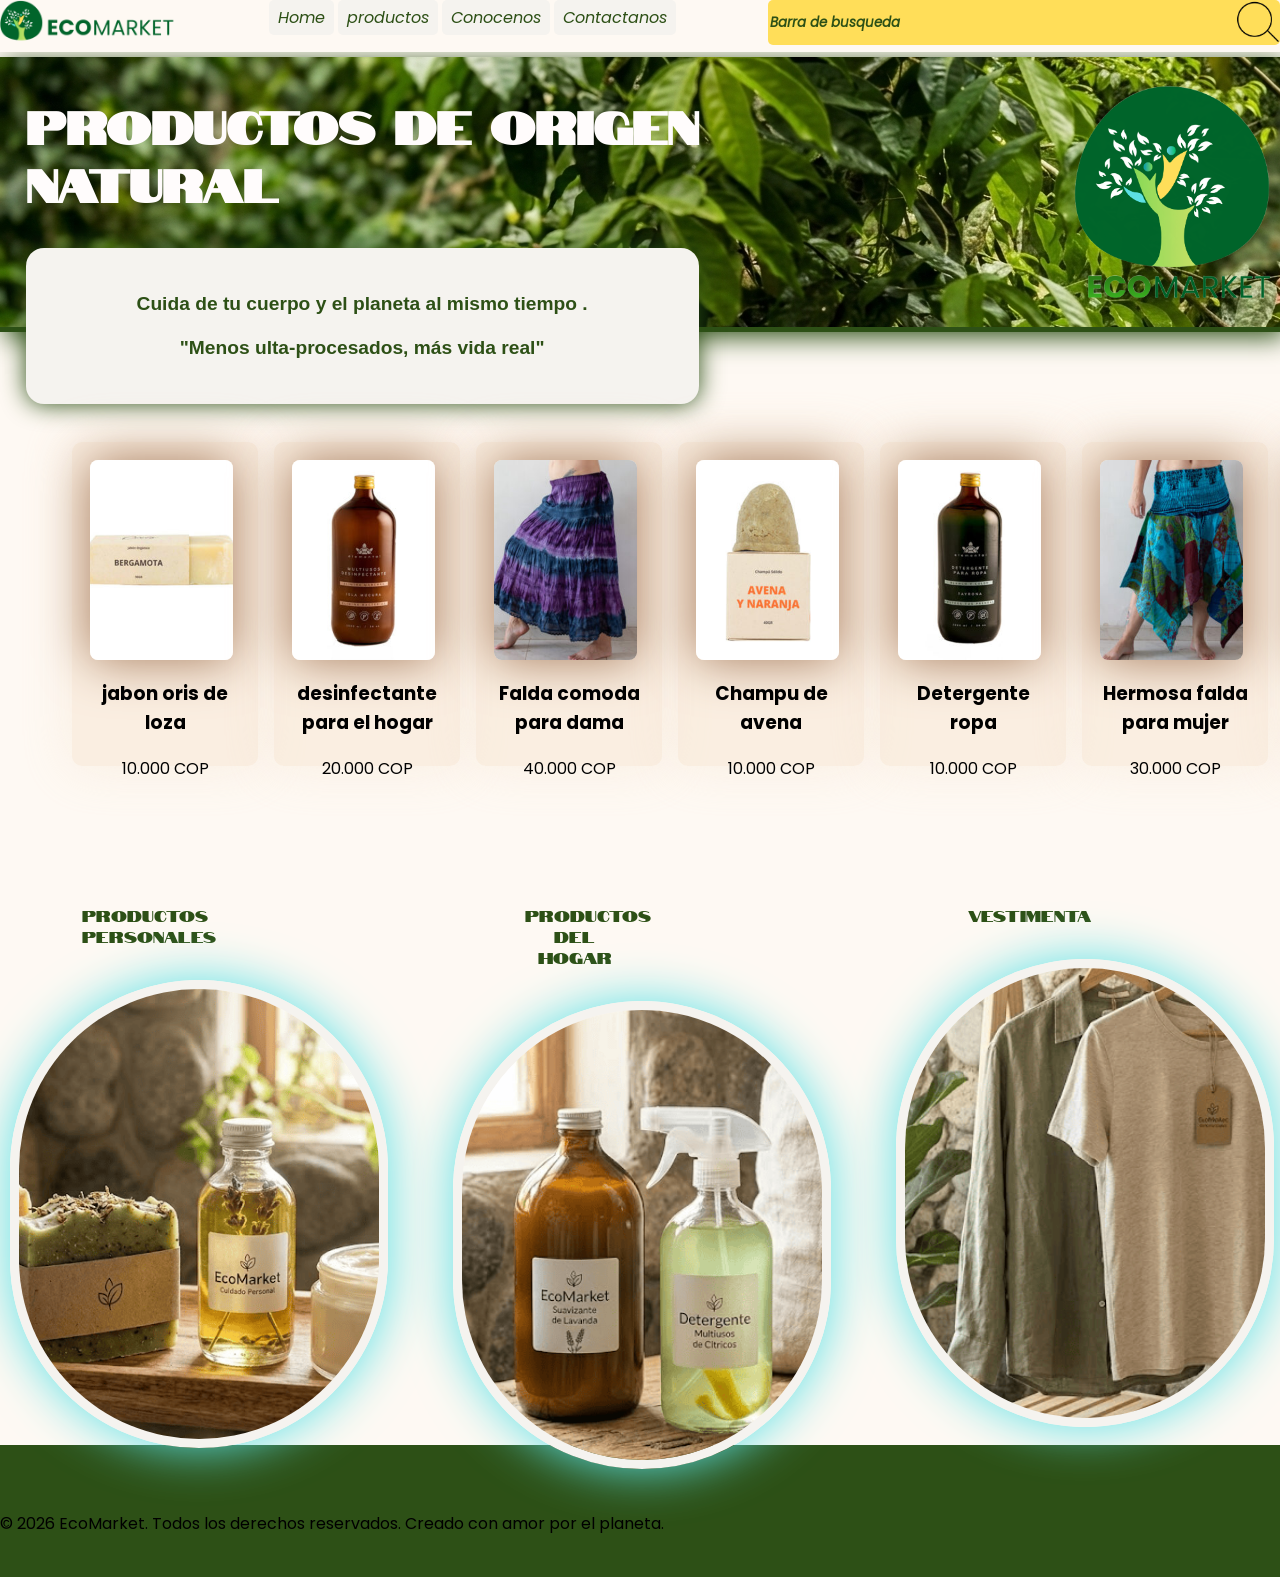
==== commit fb04f923: "feat: Seccion de Productos terminada y conexiones internas pulidas. Fix: arreglo de estructura CSS c" ====
--- a/index.html
+++ b/index.html
@@ -17,34 +17,33 @@
                 <a href="index.html">
                 <img class="logoVertical" src="img/Icons/Logos/Logo_vertical.png" alt="Logo_vertical">
                 </a>
-                <nav>
-                    <a class="boton-navegacion" href="index.html">Home</a>
-                    <a class="boton-navegacion" href="views/productos.html">productos</a>
-                    <a class="boton-navegacion" href="views/sobre-nosotros.html">Conocenos</a>
-                    <a class="boton-navegacion" href="views/Contactanos.html">Contactanos</a>
+                <nav class="Navegacion ">
+                    <a class="boton-navegacion transicionBotones" href="index.html">Home</a>
+                    <a class="boton-navegacion transicionBotones" href="views/productos.html">productos</a>
+                    <a class="boton-navegacion transicionBotones" href="views/sobre-nosotros.html">Conocenos</a>
+                    <a class="boton-navegacion transicionBotones" href="views/Contactanos.html">Contactanos</a>
                 </nav>
                 <form class="boton-busqueda">
                     <input type="search"  placeholder="Barra de busqueda"  >
-                        <img class="logoVertical" src="img/Icons/Recursos/Lupa.png" alt="buscar">
-                    </input>
+                    <img class="logoVertical" src="img/Icons/Recursos/Lupa.png" alt="buscar">
                 </form>
             </div>
             </section>
         </header>
-        <section class="head-Secundary">
+        <section class="head-Secundary Sombras-detalles">
             <div>  
                 <h1 class="Titulo">Productos de origen <br>
                     natural</h1>
-                <p class="descripciones Ignore"> <strong> <Strong> Cuida </Strong> de tu <strong>cuerpo</strong> y el <strong>planeta</strong> al mismo <Strong>tiempo</Strong> . <br> <br> "<strong>Menos</strong> ulta-procesados, <strong>más</strong> vida real" </strong></p>
-            </div>
-            <div><img class="Logo Ignore" src="img/Icons/Logos/LogoProytecto.png" alt="LogoPrincipal"></div>
+                <p class="descripciones fondoblanco Ignore-movil"> <strong> <Strong> Cuida </Strong> de tu <strong>cuerpo</strong> y el <strong>planeta</strong> al mismo <Strong>tiempo</Strong> . <br> <br> "<strong>Menos</strong> ulta-procesados, <strong>más</strong> vida real" </strong></p>
+            </div>
+            <div><img class="Logo Ignore-movil" src="img/Icons/Logos/LogoProytecto.png" alt="LogoPrincipal"></div>
         </section>
         <div>
-            <p class="descripciones ignore"> <strong> <Strong> Cuida </Strong> de tu <strong>cuerpo</strong> y el <strong>planeta</strong> al mismo <Strong>tiempo</Strong> . <br> <br> "<strong>Menos</strong> ulta-procesados, <strong>más</strong> vida real" </strong></p>
+            <p class="descripciones fondoblanco Ignore-escritorio"> <strong> <Strong> Cuida </Strong> de tu <strong>cuerpo</strong> y el <strong>planeta</strong> al mismo <Strong>tiempo</Strong> . <br> <br> "<strong>Menos</strong> ulta-procesados, <strong>más</strong> vida real" </strong></p>
         </div>
     
-        <section class="Muestra">
-            <div class="cardproductos">
+        <section class="Muestra scroll-Horizontal-escritorio animacion-carruselLateral">
+            <div class="cardproductos transicionProductos">
                 <span><img src="img/Productos/Aceites/jabon-oiris-bergamota-300x300.jpg" alt="">
                 </span>
                 <div class="informacion">
@@ -52,7 +51,7 @@
                     <p>10.000 COP</p>
                 </div>
             </div>
-            <div class="cardproductos">
+            <div class="cardproductos transicionProductos">
                 <span><img src="img/Productos/Hogar/desinfectante-300x300.jpg" alt="">
                 </span>
                 <div class="informacion">
@@ -60,7 +59,7 @@
                     <p>20.000 COP</p>
                 </div>
             </div>
-            <div class="cardproductos">
+            <div class="cardproductos transicionProductos">
                 <span><img src="img/Productos/ropa/FaldasIMG_3192-300x300.jpg" alt="">
                 </span>
                 <div class="informacion">
@@ -68,7 +67,7 @@
                     <p>40.000 COP</p>
                 </div>
             </div>
-            <div class="cardproductos">
+            <div class="cardproductos transicionProductos">
                 <span><img src="img/Productos/Aceites/champu-oiris-avena-naranja-300x300.jpg" alt="">
                 </span>
                 <div class="informacion">
@@ -76,7 +75,7 @@
                     <p>10.000 COP</p>
                 </div>
             </div>
-            <div class="cardproductos">
+            <div class="cardproductos transicionProductos">
                 <span><img src="img/Productos/Hogar/detergente-ropa-300x300.jpg" alt="">
                 </span>
                 <div class="informacion">
@@ -84,7 +83,7 @@
                     <p>10.000 COP</p>
                 </div>
             </div>
-            <div class="cardproductos">
+            <div class="cardproductos transicionProductos">
                 <span><img src="img/Productos/ropa/FaldasIMG_3197-300x300.jpg" alt="">
                 </span>
                 <div class="informacion">
@@ -92,7 +91,7 @@
                     <p>30.000 COP</p>
                 </div>
             </div>
-            <div class="cardproductos">
+            <div class="cardproductos transicionProductos">
                 <span><img src="img/Productos/Aceites/crema-dent-gaia-300x300.jpg" alt="">
                 </span>
                 <div class="informacion">
@@ -100,7 +99,7 @@
                     <p>5.000 COP</p>
                 </div>
             </div>
-            <div class="cardproductos">
+            <div class="cardproductos transicionProductos">
                 <span><img src="img/Productos/Hogar/jabon-loza-300x300.jpg" alt="">
                 </span>
                 <div class="informacion">
@@ -108,7 +107,7 @@
                     <p>5.000 COP</p>
                 </div>
             </div>
-            <div class="cardproductos">
+            <div class="cardproductos transicionProductos">
                 <span><img src="img/Productos/ropa/PantalonesIMG_3084-300x300Pantalones.img.jpg" alt="">
                 </span>
                 <div class="informacion">    
@@ -116,7 +115,7 @@
                     <p>45.000 COP</p>
                 </div>
             </div>
-            <div class="cardproductos">
+            <div class="cardproductos transicionProductos">
                 <span><img src="img/Productos/Aceites/crema-dental-gaia-300x300.jpg" alt="">
                 </span>
                 <div class="informacion">
@@ -124,7 +123,7 @@
                     <p>7.000 COP</p>
                 </div>
             </div>
-            <div class="cardproductos">
+            <div class="cardproductos transicionProductos">
                 <span><img src="img/Productos/Hogar/spill-control-300x300.jpg" alt="">
                 </span>
                 <div class="informacion">
@@ -132,7 +131,7 @@
                     <p>15.000 COP</p>
                 </div>
             </div>
-            <div class="cardproductos">
+            <div class="cardproductos transicionProductos">
                 <span><img src="img/Productos/ropa/PantalonesIMG_3113-300x300Pantalones.img.jpg" alt="">
                 </span>
                 <div class="informacion">
@@ -140,123 +139,123 @@
                     <p>42.000 COP</p>
                 </div>
             </div>
-             <div class="cardproductos Ignore">
+             <div class="cardproductos transicionProductos Ignore-movil">
                 <span><img src="img/Productos/Aceites/jabon-oiris-bergamota-300x300.jpg" alt="">
                 </span>
-                <div class="informacion Ignore">
+                <div class="informacion Ignore-movil">
                      <h3>jabon oris de loza</h3>
                     <p>10.000 COP</p>
                 </div>
             </div>
-            <div class="cardproductos Ignore">
+            <div class="cardproductos transicionProductos Ignore-movil">
                 <span><img src="img/Productos/Hogar/desinfectante-300x300.jpg" alt="">
                 </span>
-                <div class="informacion Ignore">
+                <div class="informacion Ignore-movil">
                     <h3>desinfectante para el hogar</h3>
                     <p>20.000 COP</p>
                 </div>
             </div>
-            <div class="cardproductos Ignore">
+            <div class="cardproductos transicionProductos Ignore-movil">
                 <span><img src="img/Productos/ropa/FaldasIMG_3192-300x300.jpg" alt="">
                 </span>
-                <div class="informacion Ignore">
+                <div class="informacion Ignore-movil">
                     <h3>Falda comoda para dama</h3>
                     <p>40.000 COP</p>
                 </div>
             </div>
-            <div class="cardproductos Ignore">
+            <div class="cardproductos transicionProductos Ignore-movil">
                 <span><img src="img/Productos/Aceites/champu-oiris-avena-naranja-300x300.jpg" alt="">
                 </span>
-                <div class="informacion Ignore">
+                <div class="informacion Ignore-movil">
                     <h3>Champu de avena</h3>
                     <p>10.000 COP</p>
                 </div>
             </div>
-            <div class="cardproductos Ignore">
+            <div class="cardproductos transicionProductos Ignore-movil">
                 <span><img src="img/Productos/Hogar/detergente-ropa-300x300.jpg" alt="">
                 </span>
-                <div class="informacion Ignore">
+                <div class="informacion Ignore-movil">
                     <h3>Detergente ropa</h3>
                     <p>10.000 COP</p>
                 </div>
             </div>
-            <div class="cardproductos Ignore">
+            <div class="cardproductos transicionProductos Ignore-movil">
                 <span><img src="img/Productos/ropa/FaldasIMG_3197-300x300.jpg" alt="">
                 </span>
-                <div class="informacion Ignore">
+                <div class="informacion Ignore-movil">
                     <h3>Hermosa falda para mujer</h3>
                     <p>30.000 COP</p>
                 </div>
             </div>
-            <div class="cardproductos Ignore">
+            <div class="cardproductos  transicionProductos Ignore-movil">
                 <span><img src="img/Productos/Aceites/crema-dent-gaia-300x300.jpg" alt="">
                 </span>
-                <div class="informacion Ignore">
+                <div class="informacion  Ignore-movil">
                     <h3>Crema dental gaia</h3>
                     <p>5.000 COP</p>
                 </div>
             </div>
-            <div class="cardproductos Ignore">
+            <div class="cardproductos transicionProductos Ignore-movil">
                 <span><img src="img/Productos/Hogar/jabon-loza-300x300.jpg" alt="">
                 </span>
-                <div class="informacion Ignore">
+                <div class="informacion Ignore-movil">
                     <h3>Jabon de loza</h3>
                     <p>5.000 COP</p>
                 </div>
             </div>
-            <div class="cardproductos Ignore">
+            <div class="cardproductos transicionProductos Ignore-movil">
                 <span><img src="img/Productos/ropa/PantalonesIMG_3084-300x300Pantalones.img.jpg" alt="">
                 </span>
-                <div class="informacion Ignore">    
+                <div class="informacion Ignore-movil">    
                     <h3>Pantalon Unisex</h3>
                     <p>45.000 COP</p>
                 </div>
             </div>
-            <div class="cardproductos Ignore">
+            <div class="cardproductos transicionProductos Ignore-movil">
                 <span><img src="img/Productos/Aceites/crema-dental-gaia-300x300.jpg" alt="">
                 </span>
-                <div class="informacion Ignore">
+                <div class="informacion Ignore-movil">
                     <h3>Crema para los dientes</h3>
                     <p>7.000 COP</p>
                 </div>
             </div>
-            <div class="cardproductos Ignore">
+            <div class="cardproductos transicionProductos Ignore-movil">
                 <span><img src="img/Productos/Hogar/spill-control-300x300.jpg" alt="">
                 </span>
-                <div class="informacion Ignore">
+                <div class="informacion Ignore-movil">
                     <h3>Spill control</h3>
                     <p>15.000 COP</p>
                 </div>
             </div>
-            <div class="cardproductos Ignore">
+            <div class="cardproductos transicionProductos Ignore-movil">
                 <span><img src="img/Productos/ropa/PantalonesIMG_3113-300x300Pantalones.img.jpg" alt="">
                 </span>
-                <div class="informacion Ignore">
+                <div class="informacion Ignore-movil">
                     <h3>Pantalon Unisex</h3>
                     <p>42.000 COP</p>
-                    <span><img src="img/Productos/Aceites/jabon-oiris-bergamota-300x300.jpg" alt="">
-                    </span>
+                </div>
+            </div>
         </section>
         <br><br>
-        <section class="Categorias">
+        <section class="Categorias scroll-Horizontal-movil">
             <div class="cardCategorias">
-                <a href="">
+                <a href="views/Categorias/Aceites.html">
                     <p class="informacion-Categorias">Productos personales</p>
-                <span><img class="Logo" src="img/Icons/Recursos/Aceites (1).png" alt="">
+                <span><img class="Icono-categorias" src="img/Icons/Recursos/Aceites (1).png" alt="">
                 </span>
                 </a>
             </div>
             <div class="cardCategorias">
-                <a href="">
+                <a href="views/Categorias/Hogar.html">
                 <p class="informacion-Categorias"  >Productos del hogar</p>
-                    <span><img class="Logo" src="img/Icons/Recursos/Hogar (1).png" alt="">
+                    <span><img class="Icono-categorias" src="img/Icons/Recursos/Hogar (1).png" alt="">
                 </span>
                 </a>
             </div>
             <div class="cardCategorias">
-                <a href="">
-                    <p class="informacion-Categorias ultime ">Ropa</p>
-                <span><img  class="Logo" src="img/Icons/Recursos/Ropa (1).png" alt="">
+                <a href="views/Categorias/Ropa.html">
+                    <p class="informacion-Categorias  ">Vestimenta</p>
+                <span><img  class="Icono-categorias" src="img/Icons/Recursos/Ropa (1).png" alt="">
                 </span>
                 </a>
             </div>
--- a/Css/animations.css
+++ b/Css/animations.css
@@ -1,3 +1,15 @@
+.animacion-carruselLateral {
+        animation: Movimientolateral 20s linear infinite;
+}
+
+.animacion-carruselLateral:hover{
+    animation-play-state: paused;
+}
+.animacionEntrada{
+    animation: Movimientolateral 1.5s ease reverse;
+}
+
+
 @keyframes Movimientolateral {
     from {
         transform: translateX(0%);
@@ -5,4 +17,4 @@
     to {
         transform: translateX(-50%); 
     }
-}+}
--- a/Css/components.css
+++ b/Css/components.css
@@ -1,11 +1,52 @@
+/* Transiciones*/
+
+
+
+
+
+.transicionBotones{
+    text-decoration: none;
+    transition: all 1s ease;
+}
+.transicionBotones:hover {
+   background-color: var(--fondoColor-primario);
+   color: var(--letrasColor-primario);
+   transform: scale(0.8);  
+      
+}
+
+.transicionProductos{
+    transition: all 1.5s ease-in-out;
+    text-decoration: none;
+}
+
+.transicionProductos:hover {
+    transform: scale(1.11);
+    background-color: var(--background-primario);
+    position: relative;
+    z-index: 10;
+}
+/* RECURSOS*/
+.fondoblanco{
+    background-color: var(--fondo-tarjetas);
+    padding: 5vh;
+    border-radius: 2vh;
+    box-shadow: 0px 0px 25px var(--fondoColor-primario);
+}
+.Sombras-detalles {
+    border-bottom: solid 5px;
+    border-color: var(--fondoColor-primario);
+    box-shadow:5px 5px 25px #2D5016;
+}
+.img-difuminada{
+    filter: blur(5px);
+}
+
+
 
 
 
 /* HEAD PRINCIPAL DE TODAS LAS PAGINAS */
-.head-principal > div {
-    display: flex;
-    justify-content: space-between;
-}
 
 .logoVertical {
     object-fit: cover;
@@ -15,7 +56,7 @@
     display: flex;
     align-items: center;
     justify-content: space-between;
-    width: 25%;
+    width:40%;
     height: 5vh; 
     background-color: var(--navegacionColor-primario);  
     border: none;
@@ -45,39 +86,24 @@
     padding: 5px 1vh ;
     border-radius: 5px;
     cursor: pointer;
-    text-decoration: none;
-    transition: all 3s ease;
-}
-
-.boton-navegacion:hover {
-   text-decoration: underline 2px;           
-}
-
+    text-align: center;
+}
 
 /* Head home */
 
-.head-Secundary > div:first-child {
-    color: var(--letrasColor-primario);   
-    padding-top: 0px;
-    padding-left: 2vw;
-    padding-bottom: 20px;
-}
 .Titulo {
-    
+    color: var(--letrasColor-primario);
     font-family: var(--titulo);
     font-size: 5vh; 
  }
 .descripciones{
     display: inline-block;
-    color: var(--fondoColor-primario);
     font-family: var(--descripciones);
     font-size: 1.2rem;
+    color: var(--fondoColor-primario);
     text-align: center;
-    padding: 5vh;
-    background-color: var(--fondo-tarjetas);
-    border-radius: 2vh;
-    box-shadow: 0px 0px 25px;
-}
+}
+
 .Logo {
     padding-top: 3vh;
     padding-right: 5px;
@@ -86,29 +112,6 @@
 }
 
 /*Main-home*/
-
-.Muestra { 
-    display: flex;
-    justify-content:space-between;
-    text-align: center;
-    gap: 15px;
-    overflow-x: scroll;
-    overflow-y: hidden;
-    height: 40vh;
-    width: max-content;
-    animation: Movimientolateral 20s linear infinite;
-    cursor: pointer;
-    margin-top: 3%;
-    padding:8vh;
-    padding-bottom:2%;
-   
-}
-.Muestra:hover{
-    animation-play-state: paused;
-}
-.Muestra::-webkit-scrollbar{
-    display: none;
-}
 
 .cardproductos{
     display: flex;
@@ -119,7 +122,6 @@
     height: 32vh;
     padding: 2vh;
     flex:  0 0 150px;
-    transition: all 1.5s ease-in-out;
 }
 
 .cardproductos span img {
@@ -131,22 +133,6 @@
     box-shadow: 0px 0px 50px var(--letrasColor-secundario);
     
 }
-.cardproductos:hover {
-    transform: scale(1.11);
-    background-color: var(--background-primario);
-    position: relative;
-    z-index: 10;
-}
-
-.Categorias {
-    display: grid;
-    grid-template-columns: 2fr 2fr 2fr;
-    justify-content: space-between;
-    gap: 5vh;
-    height: 8vh;
-    width: 100%;
-    }
-
 
 .cardCategorias{
     height: 25%;
@@ -165,13 +151,12 @@
  .informacion-Categorias {
     font-family: var(--titulo);
     color:var(--fondoColor-primario);
+    text-align: center;
     padding-left: 8vh;
     padding-bottom: 2vh;
-    width: max-content;
+    width: 100%;
  }
- .ultime{ 
-    padding-left: 17vh;
- }
+
 
 .cardCategorias span img {
     object-fit: cover;
@@ -189,34 +174,15 @@
 
 /*HEAD conocenos */
 .logoHorizontal {
-    height: 50vh;
-}
-
-
-
-
-
-.ignore {
-        display: none;
-}
-
-
-@media (max-width: 768px) and (orientation: portrait) {
-    .Ignore {
-        display: none;
-    }
-    .ignore {
-        display: block;
-    }
-
+    object-fit: cover;
+    height: 60vh;
+    width: auto;
+    margin: 1vh;
+}
+
+@media (max-width: 768px)  {
     /*Head home*/
 
-    .head-principal> div{
-        display: flex;
-        flex-wrap: wrap;
-        justify-content: space-between;
-        gap: 15px;
-    }
     .logoVertical {
         display: flex;
         object-fit: cover;
@@ -230,8 +196,8 @@
         width: 55%;
         order: 2;
     }
-
-    .head-principal nav {
+    
+    .Navegacion {
         display: flex;
         order: 3;
         width: 100%;
@@ -243,10 +209,6 @@
         font-size: 0.85rem ;
     }
 
-    .head-Secundary > div:first-child {
-        
-        color: var(--letrasColor-primario);   
-    }
     .Titulo {
         padding: 10px;
         font-family: var(--titulo);
@@ -264,24 +226,9 @@
 
 
         /*MAIN Home*/
-        
-        .Muestra { 
-        display: grid;  
-        row-gap:0.5vh;
-        grid-template-columns: 1fr 1fr;
-        width: 100%;
-        height: 100%;
-        padding:0vh;
-        padding-bottom:0%;
-        margin-left: 2vw;
-        margin-bottom: 10vh;
-        animation: none;
-        justify-content: space-between;
-         }
 
     .cardproductos{
         background-color: var(--fondoColor-opaco);
-        margin-top: 50px;
         margin-left: 1.5vh;
         padding: 1vh;
         padding-bottom: 10vh;
@@ -289,7 +236,7 @@
         animation:none;
     }
     .cardproductos span img {
-        height: 200px;
+        height: auto;
         width: 95%;
     }
   
@@ -298,27 +245,13 @@
         width: 70%;
         text-decoration: none;
     }
-    
-    .Categorias {
-        display: flex;
-        align-items: center;
-        gap: 2vh;
-        overflow-x: scroll;
-        overflow-y: hidden ;
-        height: auto;
-        width: 100%;
-    }
-    .Categorias::-webkit-scrollbar{
-        display: none;
-    }
+
     .cardCategorias{
         height: 100%;
         width: 100%;
         padding: 0px;
-        background-image: var(--fondoNavegacion-Primario);
         border-radius: 5px;
         margin: 1vh;
-        background-color: var(--fondo-tarjetas);
     }
 
     .cardCategorias a{
@@ -334,7 +267,12 @@
         text-align: center;
         color: var(--fondoColor-primario);
         text-decoration: none;
-
+        height: auto;
+
+    }
+    .informacion-Categorias h3{
+        font-size: 1.1rem;
+        line-height: 1.2;
     }
     .cardCategorias span img {
         height: 40vh;
@@ -348,30 +286,28 @@
 
 
 @media (max-width: 375px) {
-    .cardproductos{
-        padding-bottom: 25vh;
-}
- }
+  
+}
 
 @media (min-width: 768px) and ( max-width: 1080px){
-    .Categorias {
-        display: flex;
-        align-items: center;
-        gap: 2vh;
-        overflow-x: scroll;
-        overflow-y: hidden ;
-        height: auto;
-        width: 100%;
-    }
-
+    .boton-busqueda{
+        width: 30%;
+    }
+    
+    .Navegacion{
+        padding-top: 1vh;
+    }
+    .boton-navegacion { 
+        font-size: 0.80rem ;
+    }
     .cardCategorias{
         height: 100%;
         width: 100%;
         padding: 0px;
-        background-image: var(--fondoNavegacion-Primario);
+        background-color: var(--fondo-tarjetas);
         border-radius: 5px;
         margin: 1vh;
-        background-color: var(--fondo-tarjetas);
+        
     }
 
     .cardCategorias a{
@@ -394,4 +330,17 @@
         margin-left: 5vh;
         
     }
-}+}
+
+/*Productos*/
+.boton-navegacion-Filtros {
+    display: block;
+    width: 220%;
+    margin-top: 1vh;
+    border: 0px;
+}
+.CategoriasProductos nav {
+    margin-top: 3vh;
+    position:fixed;
+}
+  
--- a/Css/layout.css
+++ b/Css/layout.css
@@ -1,3 +1,9 @@
+header{
+    display: flex;
+    flex-direction: column;
+}
+
+
 body{
     background-color: #fef9f3;
     padding: 0px;
@@ -6,11 +12,33 @@
     font-family: "Poppins", sans-serif ;
     overflow-x: hidden ;
 }
+.Productos {
+    display: grid;
+    grid-template-columns: 1fr 4fr;
 
-header{
+
+}
+.Muestra { 
     display: flex;
-    flex-direction: column;
+    text-align: center;
+    height: 40vh;
+    width: max-content;
+    gap: 1rem;
+    cursor: pointer;
+    margin-top: 3%;
+    padding:8vh;
+    padding-bottom:2%;
 }
+
+.Categorias {
+    display: grid;
+    grid-template-columns: 2fr 2fr 2fr;
+    justify-content: space-between;
+    gap: 5vh;
+    height: 8vh;
+    width: 100%;
+    }
+
 footer {
     margin-top: 55vh;
     background-color: var(--fondoColor-primario);
@@ -18,12 +46,41 @@
 }
 
 @media (max-width: 768px) and (orientation: portrait) {
- footer {
+    .Muestra { 
+        display: grid;  
+        grid-template-columns: 1fr 1fr;
+        row-gap:8vh;
+        width: 100%;
+        height: 100%;
+        padding:0vh;
+        padding-bottom:0vh;
+        margin-left: 2vw;
+        animation: none;
+        justify-content: space-between;
+    }
+    .Categorias {
+        display: flex;
+        align-items: center;
+        gap: 2vh;
+        height: auto;
+        width: 100%;
+    }
+    footer {
         margin-top: 0vh;
     }
 }
 
 @media (min-width: 768px) and ( max-width: 1080px){
+    .Muestra{
+        padding-top: 15vh;
+    }
+    .Categorias {
+        display: flex;
+        align-items: center;
+        gap: 2vh;
+        height: auto;
+        width: 100%;
+    }
     footer {
         margin-top: 0vh;
     }
--- a/Css/Main.css
+++ b/Css/Main.css
@@ -1,3 +1,5 @@
+/*Recursos*/
+
 @font-face {
     font-family: "Notable";
     src: url("../fonts/Notable-Regular.ttf") format("truetype");
@@ -52,24 +54,58 @@
     --texto: "Poppins" ,sans-serif ;
     --descripciones:"CatchyMager", sans-serif ;
 }
+.scroll-Horizontal-escritorio{
+    overflow-x: scroll;
+    overflow-y: hidden;
+} 
+.scroll-Horizontal-escritorio::-webkit-scrollbar {
+    display: none;
+}
 
+.Ignore-movil {
+     display: block;
+}
+
+.Ignore-escritorio {
+     display: none;
+ }
+
+
+
+
+/*HOME*/
 .head-principal{ 
     background-color: #fef9f3;
     margin-bottom: 5px;
 }
+
+.head-principal > div {
+    display: flex;
+    justify-content: space-between;
+}
+
 .head-Secundary {
     display: flex;
     background-image: url(../img/hero/header.png);
     justify-content: space-between;
     height: 30vh;
     width: 100%;
-    border-bottom: solid 5px;
-    border-color: var(--fondoColor-primario);
-    box-shadow:0px 0px 50px #2D5016;
 }
 
-@media (max-width: 768px)  {
+.head-Secundary > div:first-child {
+    color: var(--letrasColor-primario);   
+    padding-top: 0px;
+    padding-left: 2vw;
+    padding-bottom: 20px;
+}
 
+@media (max-width: 768px) and (orientation: portrait) {
+    .head-principal> div{
+        display: flex;
+        flex-wrap: wrap;
+        justify-content: space-between;
+        gap: 15px;
+    }
     .head-Secundary{
         display: block;
         height: 22vh;
@@ -77,10 +113,58 @@
         box-shadow:0px 0px 20px #2D5016;
         
     }
+
+    .head-Secundary > div:first-child {
+        
+        color: var(--letrasColor-primario);   
+    }
+    .scroll-Horizontal-movil {
+    overflow-x: scroll;
+    overflow-y: hidden;
+    } 
+    .scroll-Horizontal-movil::-webkit-scrollbar{
+    display: none;
+    }
+    .Ignore-movil {
+        display: none;
+    }
+    .Ignore-escritorio {
+        display: block;
+    }
 }
 
 
-/* HEAD conocenos*/
+ @media (min-width: 768px) and ( max-width: 1080px){
+    .Ignore-movil {
+        display: block;
+    }
+    .Ignore-escritorio {
+        display: none;
+    }
+}
+
+
+/*PRODUCTOS*/
+ .head-Secundary-productos {
+    display: flex;
+    justify-content: center;
+    background-image: url(../img/hero/header.png);
+    height: 16vh;
+    width: 75%;
+    margin: 3vh;
+    margin-left: 13vw;
+    border-radius: 5vh;
+}
+.muestra-Productos {
+    display: grid;
+    grid-template-columns: 1fr 1fr 1fr 1fr 1fr; 
+    margin: 3vh;
+    margin-right: -4vh;
+    height: auto;
+    width: auto;
+}
+
+/*CONOCENOS */
 .head-Secundary-conocenos{
     display: flex;
     background-color:var(--fondoColor-primario);
@@ -91,3 +175,4 @@
     margin-left: 15%;
     
 }
+
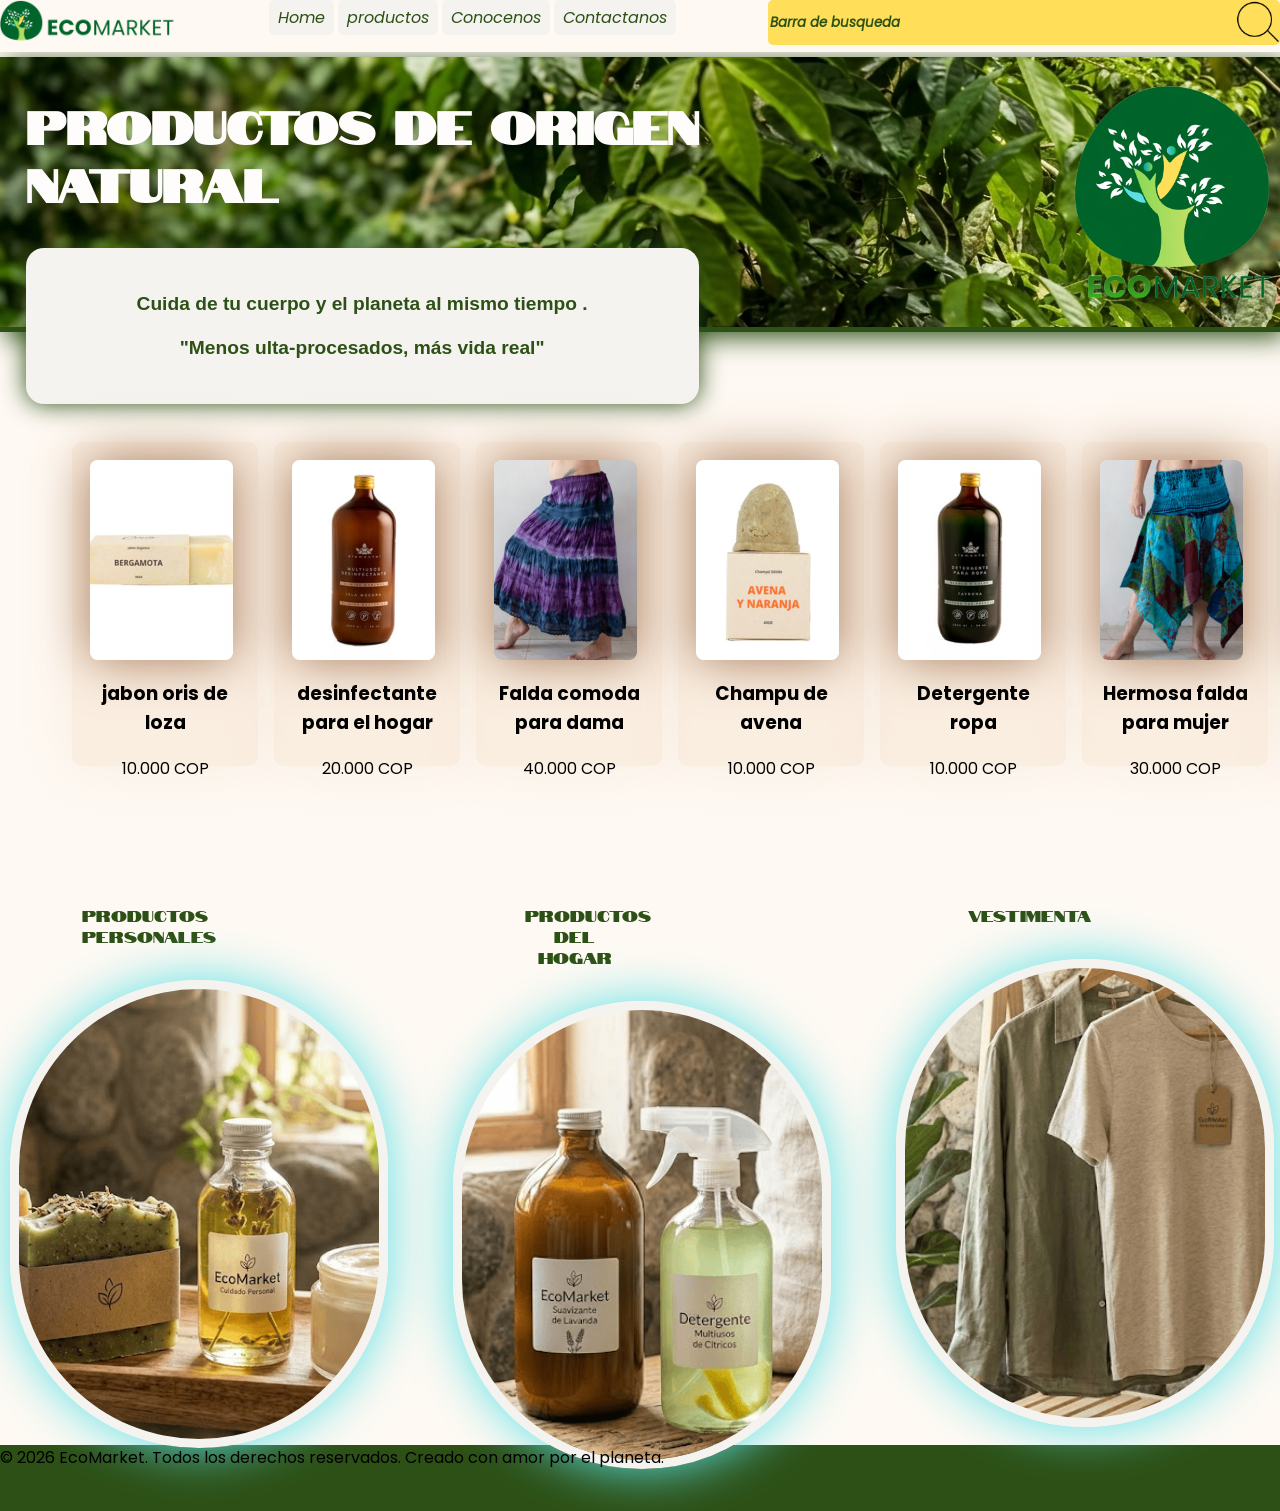
==== commit 372897eb: "Feat: integracion index principal" ====
--- a/index.html
+++ b/index.html
@@ -9,7 +9,7 @@
     <link rel="stylesheet" href="Css/layout.css">
     <link rel="stylesheet" href="Css/Main.css">
 </head>
-<body>
+<body id="Home">
     <main>
         <header>
             <section class="head-principal">
@@ -18,7 +18,7 @@
                 <img class="logoVertical" src="img/Icons/Logos/Logo_vertical.png" alt="Logo_vertical">
                 </a>
                 <nav class="Navegacion ">
-                    <a class="boton-navegacion transicionBotones" href="index.html">Home</a>
+                    <a class="boton-navegacion transicionBotones botonactivado" href="index.html">Home</a>
                     <a class="boton-navegacion transicionBotones" href="views/productos.html">productos</a>
                     <a class="boton-navegacion transicionBotones" href="views/sobre-nosotros.html">Conocenos</a>
                     <a class="boton-navegacion transicionBotones" href="views/Contactanos.html">Contactanos</a>
@@ -30,11 +30,11 @@
             </div>
             </section>
         </header>
-        <section class="head-Secundary Sombras-detalles">
+        <section class="head-Secundary Sombras-detalles ">
             <div>  
                 <h1 class="Titulo">Productos de origen <br>
                     natural</h1>
-                <p class="descripciones fondoblanco Ignore-movil"> <strong> <Strong> Cuida </Strong> de tu <strong>cuerpo</strong> y el <strong>planeta</strong> al mismo <Strong>tiempo</Strong> . <br> <br> "<strong>Menos</strong> ulta-procesados, <strong>más</strong> vida real" </strong></p>
+                <p class="descripciones fondoblanco  Ignore-movil"> <strong> <Strong> Cuida </Strong> de tu <strong>cuerpo</strong> y el <strong>planeta</strong> al mismo <Strong>tiempo</Strong> . <br> <br> "<strong>Menos</strong> ulta-procesados, <strong>más</strong> vida real" </strong></p>
             </div>
             <div><img class="Logo Ignore-movil" src="img/Icons/Logos/LogoProytecto.png" alt="LogoPrincipal"></div>
         </section>
@@ -238,21 +238,21 @@
         </section>
         <br><br>
         <section class="Categorias scroll-Horizontal-movil">
-            <div class="cardCategorias">
+            <div class="cardCategorias transicionProductos">
                 <a href="views/Categorias/Aceites.html">
                     <p class="informacion-Categorias">Productos personales</p>
                 <span><img class="Icono-categorias" src="img/Icons/Recursos/Aceites (1).png" alt="">
                 </span>
                 </a>
             </div>
-            <div class="cardCategorias">
+            <div class="cardCategorias transicionProductos">
                 <a href="views/Categorias/Hogar.html">
                 <p class="informacion-Categorias"  >Productos del hogar</p>
                     <span><img class="Icono-categorias" src="img/Icons/Recursos/Hogar (1).png" alt="">
                 </span>
                 </a>
             </div>
-            <div class="cardCategorias">
+            <div class="cardCategorias transicionProductos">
                 <a href="views/Categorias/Ropa.html">
                     <p class="informacion-Categorias  ">Vestimenta</p>
                 <span><img  class="Icono-categorias" src="img/Icons/Recursos/Ropa (1).png" alt="">
@@ -261,7 +261,6 @@
             </div>
         </section>
         <footer>
-            <br><br>
             <div class="footer-derechos">
         <p>&copy; 2026 EcoMarket. Todos los derechos reservados. Creado con amor por el planeta. </p>
             <br>        
